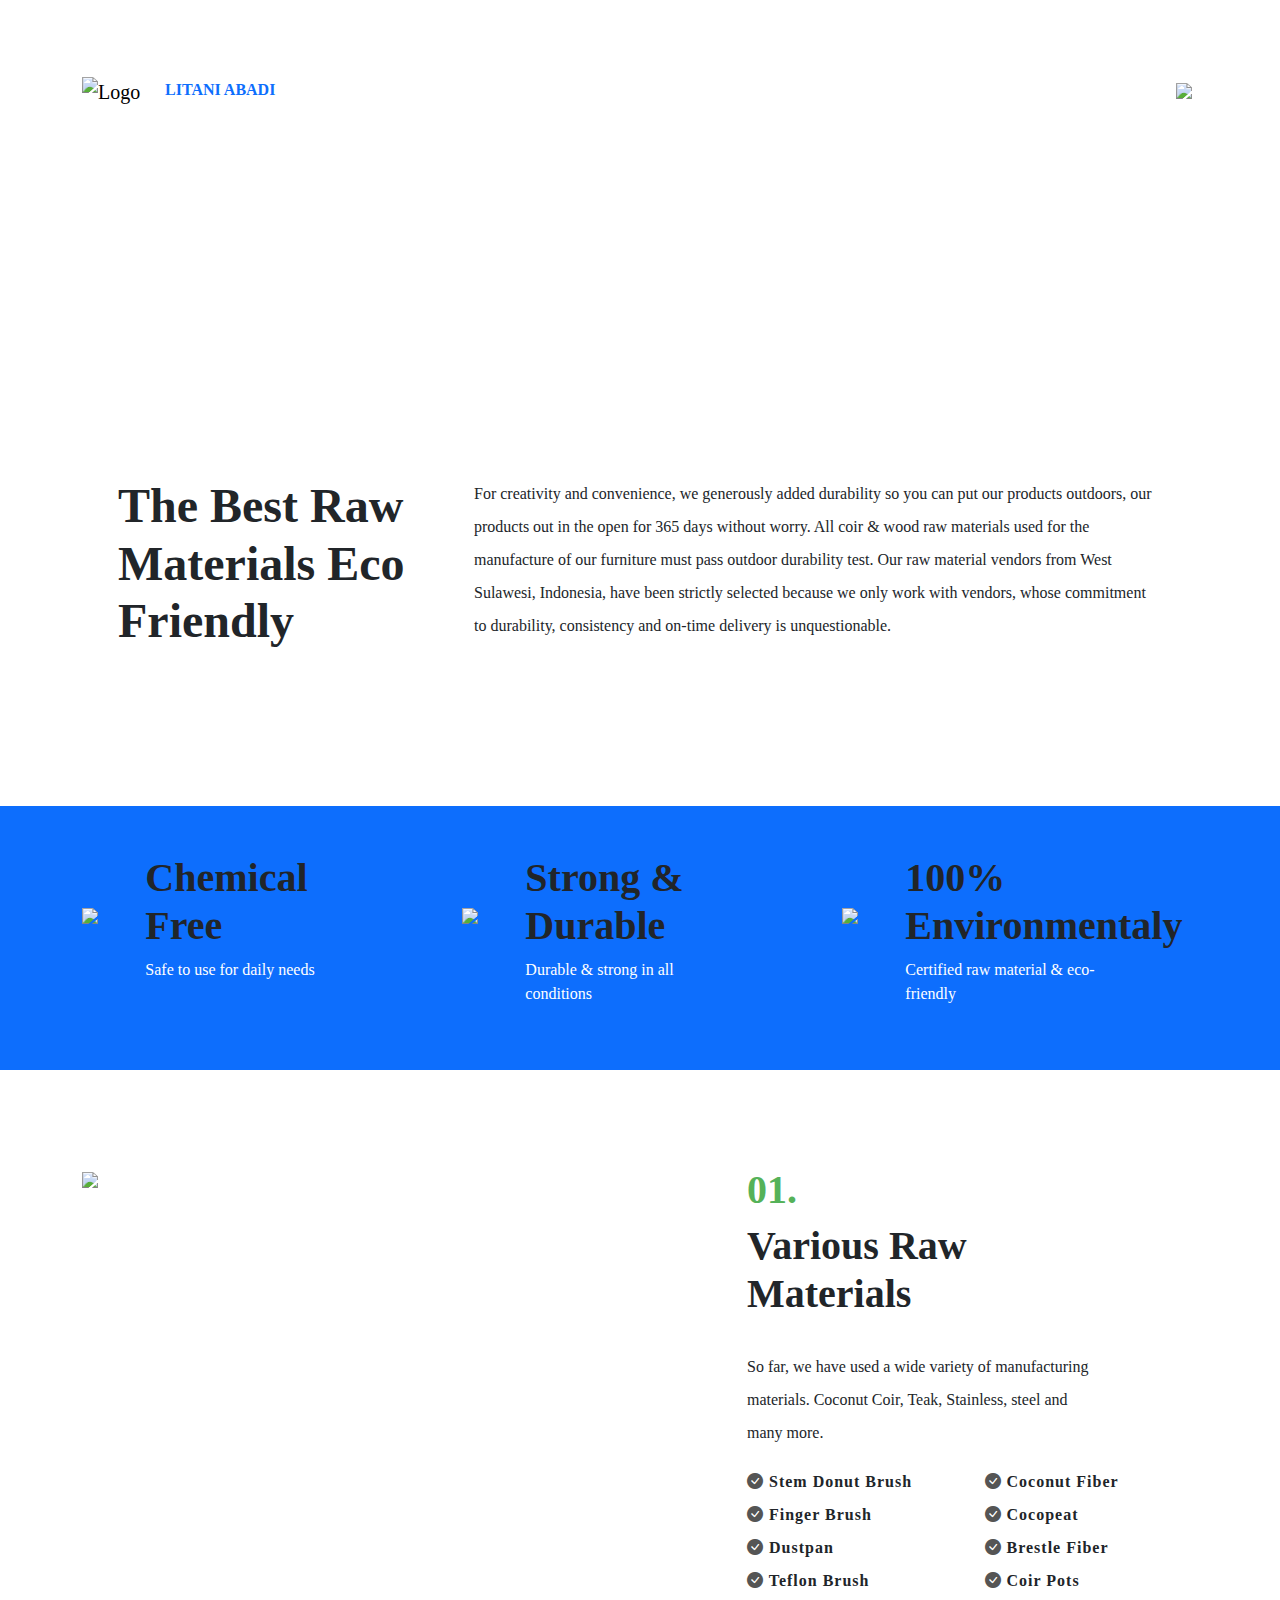
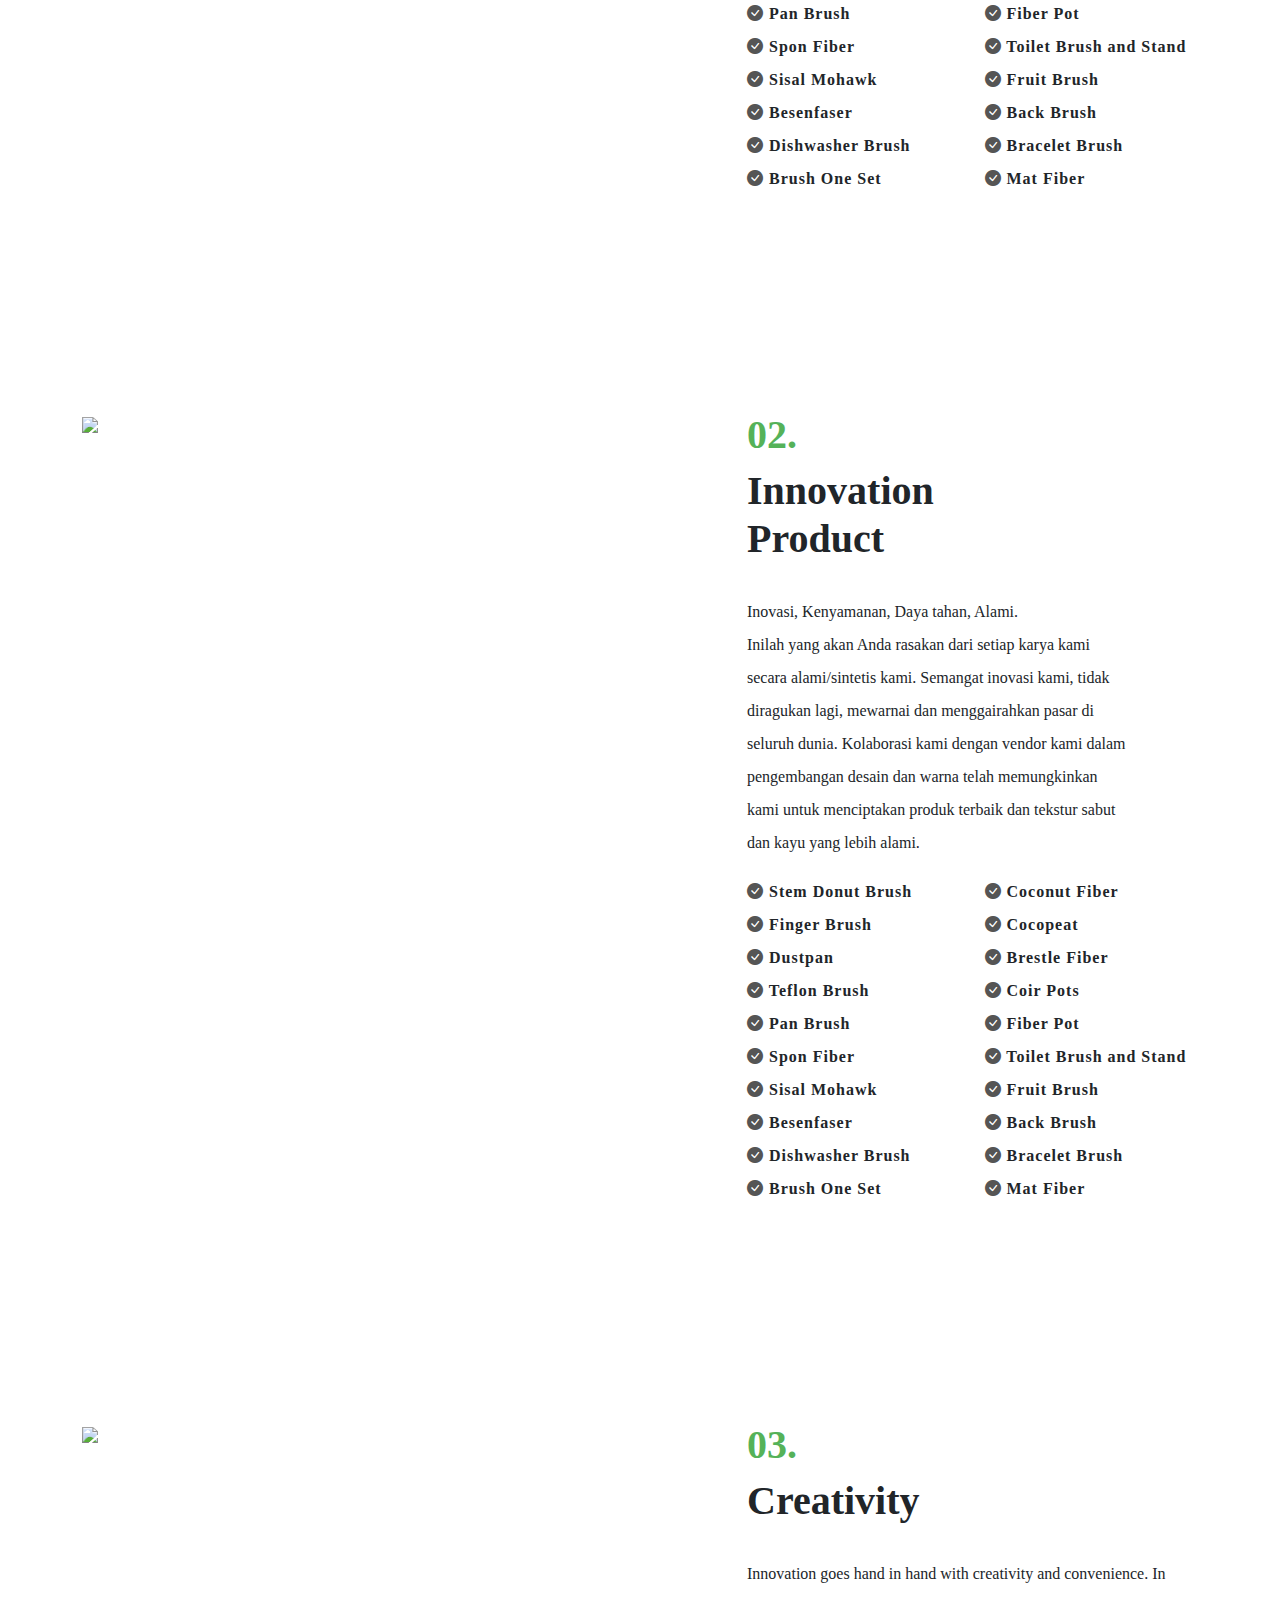
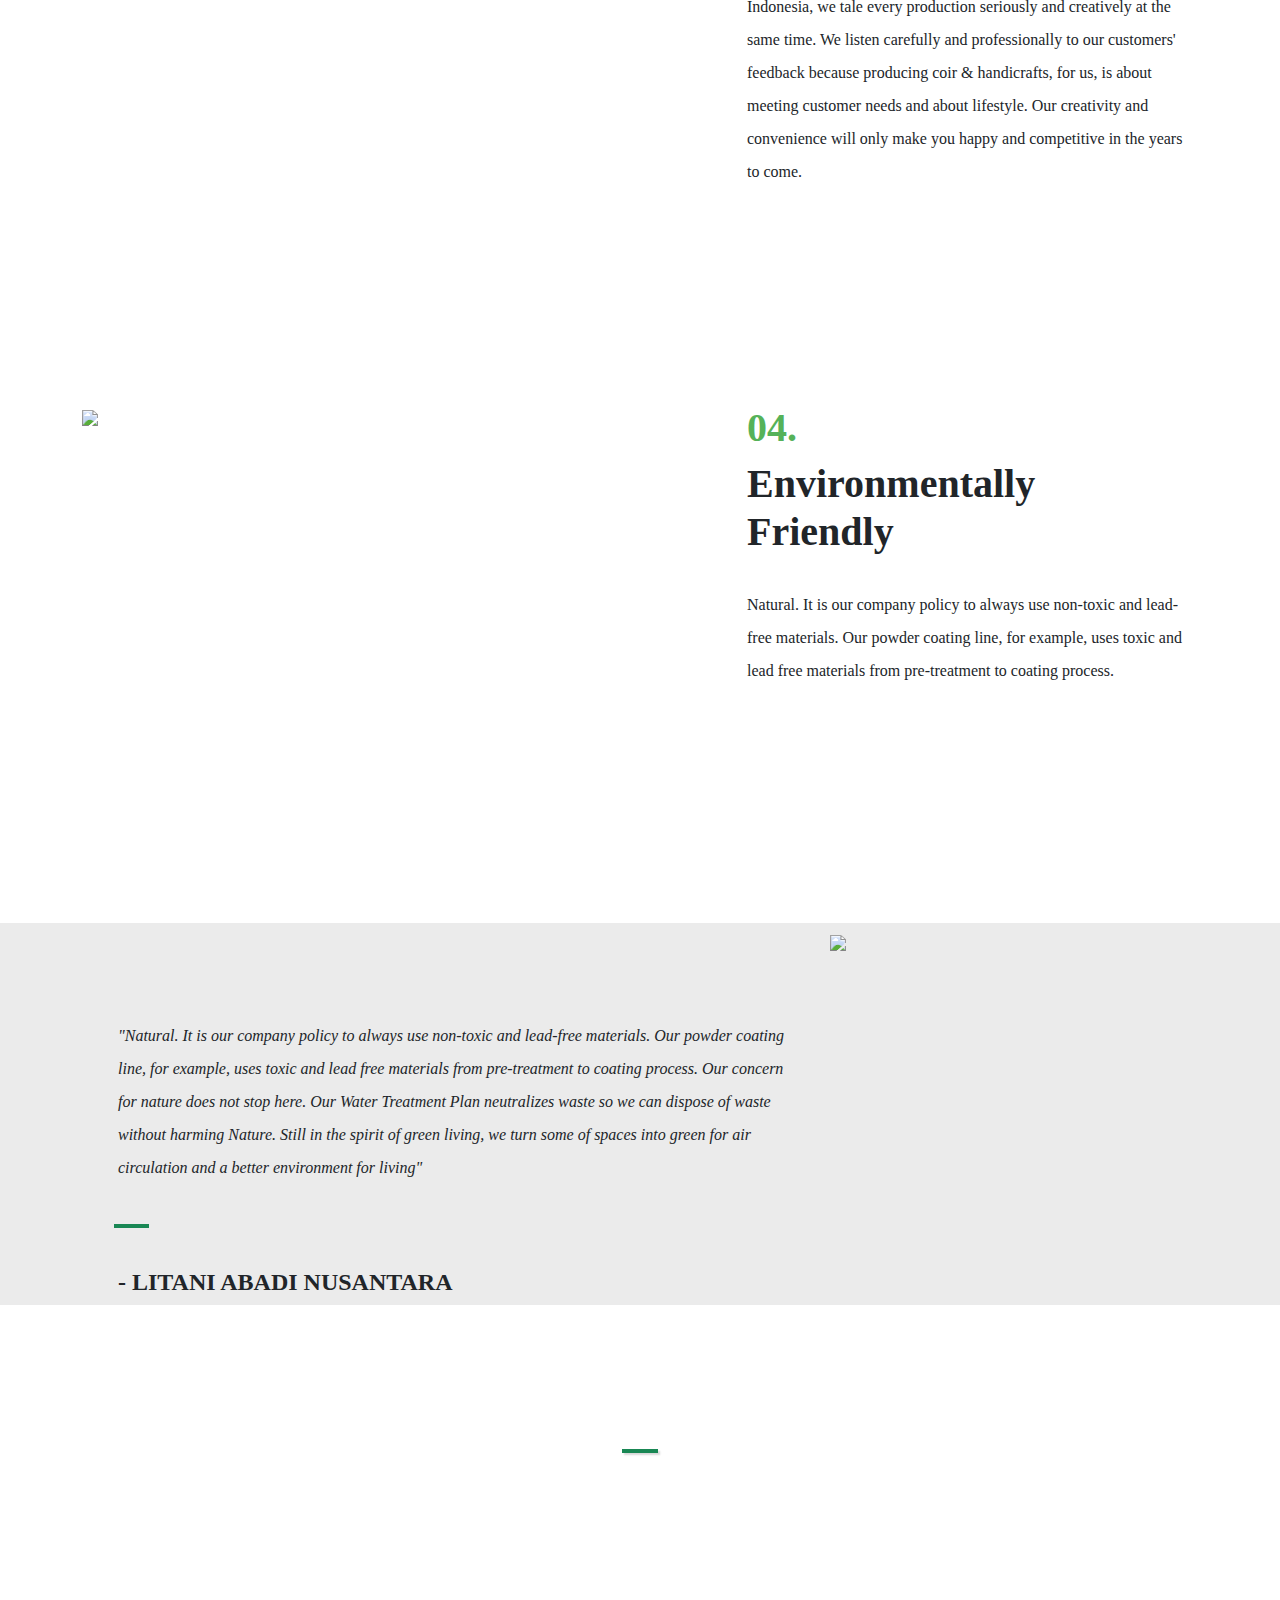
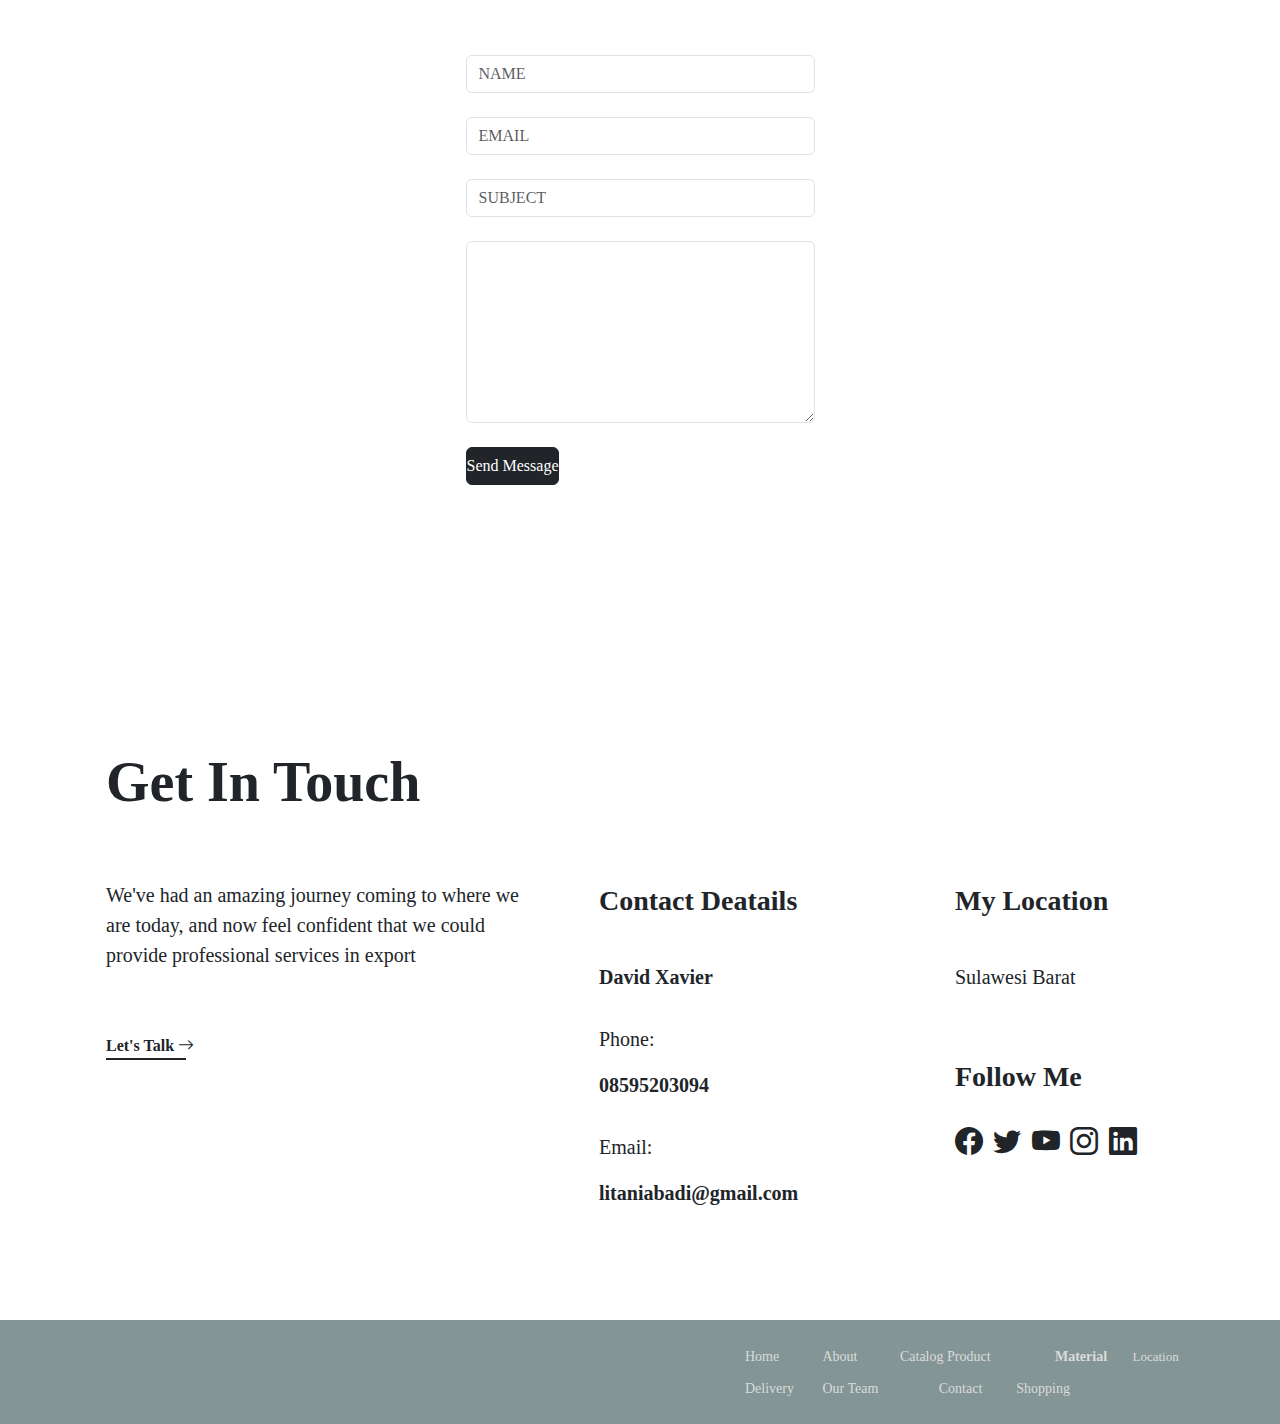
==== material.html @ 1992bb35 "ganti nama link" ====
<!doctype html>
<html lang="en">
  <head>
    <meta charset="utf-8">
    <meta name="viewport" content="width=device-width, initial-scale=1">
    <!-- Script Swiper -->
    <script src="swiperJS/package/js/swiper.min.js"></script>
    <!-- swipper css -->
    <link rel="stylesheet" href="swiperJS/package/css/swiper.min.css">

    <script src="js/jquery-3.4.1.min.js"></script>
    <link href="https://cdn.jsdelivr.net/npm/bootstrap@5.3.0-alpha1/dist/css/bootstrap.min.css" rel="stylesheet">
    <link href="https://getbootstrap.com/docs/5.3/assets/css/docs.css" rel="stylesheet">
    <link rel="stylesheet" href="https://cdn.jsdelivr.net/npm/bootstrap-icons@1.10.3/font/bootstrap-icons.css">

    

    <!-- My CSS -->
    <link rel="stylesheet" type="text/css" href="style.css">

    <title>Litani Abadi Nusantara | Material</title>
    <script src="https://cdn.jsdelivr.net/npm/bootstrap@5.3.0-alpha1/dist/js/bootstrap.bundle.min.js"></script>
  </head>
  <body class="overflow-x-hidden" style="position: relative; font-family: poppins;">

    <!-- Navbar -->
    
    <nav class="navbar" style="background-image: 0; background-color: 0;
        position: relative;
        z-index: 100; top: 60px;">
      <div class="container">
        <a class="navbar-brand" href="#">
          <img src="Home/LOGO.png" alt="Logo" width="70" class="d-inline-block align-text-top">
          <span class="fs-6 text-primary ms-2 "><b>LITANI ABADI <span class="text-white">NUSANTARA</span></b></span>
        </a>

        <button class="collapsed ms-auto" type="button" data-bs-toggle="collapse" data-bs-target="#navbarToggleExternalContent" aria-controls="navbarToggleExternalContent" aria-expanded="false" aria-label="Toggle navigation" style="background-color: rgba(0,0,0,0); border: 0;">
            <img src="menu3.png" style="width: 40px;">
        </button>
      </div>
    </nav>
    <div class="container" style="position: relative;">
        <div class="container collapse" id="navbarToggleExternalContent" style="margin-top: 60px; position: absolute; z-index: 99; top: 0; left: 0;">
          <div class="bg-light p-4">
            <ul class="navbar-nav justify-content-end flex-grow-1 pe-3">
              <li class="nav-item">
                <a class="nav-link" aria-current="page" href="index.html">Home</a>
              </li>
              <li class="nav-item">
                <a class="nav-link" aria-current="page" href="about.html">About</a>
              </li>
              <li class="nav-item">
                <a class="nav-link" aria-current="page" href="catalog.html">Catalog Product</a>
              </li>
              <li class="nav-item">
                <a class="nav-link active fw-semibold" aria-current="page" href="material.html">Material</a>
              </li>
              <li class="nav-item">
                <a class="nav-link" aria-current="page" href="#">Location</a>
              </li>
              <li class="nav-item">
                <a class="nav-link" aria-current="page" href="delivery.html">Delivery</a>
              </li>
              <li class="nav-item">
                <a class="nav-link" aria-current="page" href="team.html">Our Team</a>
              </li>
              <li class="nav-item">
                <a class="nav-link" aria-current="page" href="contact.html">Contact</a>
              </li>
              <li class="nav-item">
                <a class="nav-link" aria-current="page" href="#">Let's Talk</a>
              </li>
              <li class="nav-item">
                <a class="nav-link" aria-current="page" href="#">Shopping</a>
              </li>
            </ul>
            <div class="text-center mt-5">
                <div class="row">
                    <p>
                        <a href="#" class="card-link" style="color: black; text-decoration: none;">Login</a> Or
                        <a href="#" class="card-link" style="color: black; text-decoration: none;">Register</a>
                    </p>
                </div>
                <div class="row justify-content-center mt-2">
                    <div class="col-md-2">
                        <button type="button" class="btn btn-outline-secondary text-grey" style="border-radius: 20px; width: 60%;"><b>Langue</b></button>
                    </div>
                </div>
            </div>
          </div>
        </div>
    </div>
    <!-- Akhir Navbar -->


    <!-- section 1 -->
    <section class="container-fluid parallax-material" style="position: relative; margin-top: -100px; padding-top: 200px; padding-left: 0px;">
        <div class="container">
            <div class="row justify-content-start mt-5 text-white">
                <div class="col-md-6 ps-3">
                    <div class="row">
                        <h1 class="display-4 fw-semibold">Material</h1>
                    </div>
                </div>
                <div class="col-md-6">
                    <div class="row mt-3">
                        <p class="fs-6 fw-light">
                            The coir that we use has high-quality fiber and can be found in many of our places
                        </p>
                    </div>
                </div>
            </div>
        </div>
    </section>
    <!-- Akhir section 1 -->


    <!-- Section 2 The Best Raw Materials Eco Friendly -->
    <section class="container-fluid" style="padding-top: 50px; padding-bottom: 100px;">
        <div class="container mt-5 p-5">
            <div class="row mt-5">
                <div class="col-md-4">
                    <div class="row">
                        <h1 class="display-5 fw-semibold">
                            The Best Raw
                            Materials Eco
                            Friendly
                        </h1>
                    </div>
                </div>
                <div class="col-md-8">
                    <div class="row" style="line-height: 33px;">
                        <p class="fs-6">
                            For creativity and convenience, we generously added durability so you can put our products outdoors, our products out in the open for 365 days without worry. All coir & wood raw materials used for the manufacture of our furniture must pass outdoor durability test. Our raw material vendors from West Sulawesi, Indonesia, have been strictly selected because we only work with vendors, whose commitment to durability, consistency and on-time delivery is unquestionable.
                        </p>
                    </div>
                </div>
            </div>
        </div>
    </section>
    <!-- Akhir Section 2 -->


    <!-- Section 3 Kelebihan-->
    <section class="container-fluid p-5" style="background-color: #0d6efd">
        <div class="container">
            <div class="row">
                <div class="col-md-4">
                    <div class="row">
                        <div class="col-md-2 mt-5">
                            <img src="material/1.png">
                        </div>
                        <div class="col-md-7">
                            <div class="row">
                                <h3 class="display-6 fw-semibold">Chemical Free</h3>
                            </div>
                            <div class="row text-white">
                                <p class="fs-6">Safe to use for daily needs</p>
                            </div>
                        </div>
                    </div>
                </div>
                <div class="col-md-4">
                    <div class="row">
                        <div class="col-md-2 mt-5">
                            <img src="material/2.png">
                        </div>
                        <div class="col-md-7">
                            <div class="row">
                                <h3 class="display-6 fw-semibold">Strong & Durable</h3>
                            </div>
                            <div class="row text-white">
                                <p class="fs-6">Durable & strong in all conditions</p>
                            </div>
                        </div>
                    </div>
                </div>
                <div class="col-md-4">
                    <div class="row">
                        <div class="col-md-2 mt-5">
                            <img src="material/2.png">
                        </div>
                        <div class="col-md-7">
                            <div class="row">
                                <h3 class="display-6 fw-semibold">100% Environmentaly</h3>
                            </div>
                            <div class="row text-white">
                                <p class="fs-6">Certified raw material & eco-friendly</p>
                            </div>
                        </div>
                    </div>
                </div>
            </div>
        </div>
    </section>
    <!-- Akhir Section 3 -->


    <!-- Section 4 detail -->
    <section class="container-fluid pt-5 ps-5 pe-5 mt-5 mb-5" style="padding-bottom: 20px;">
        <div class="container">
            <div class="row justify-content-between">
                <div class="col-md-7">
                    <img src="material/4.png" style="width: 100%;">
                </div>
                <div class="col-md-5">
                    <div class="row">
                        <h1 class="display-6 fw-semibold" style="color: #55b259;">01.</h1>
                    </div>
                    <div class="row">
                        <h1 class="display-6 fw-semibold" style="width: 60%;">Various Raw Materials</h1>
                    </div>
                    <div class="row mt-4">
                        <p style="width: 80%; line-height: 33px;">
                            So far, we have used a wide variety of manufacturing materials. Coconut Coir, Teak, Stainless, steel and many more.
                        </p>
                    </div>
                    <div class="row">
                        <div class="col-md-6">
                            <div class="row">
                                <ul class="list-unstyled" style="letter-spacing: 1px; line-height: 33px;">
                                    <li>
                                        <span class="fs-6 fw-semibold">
                                            <i class="bi bi-check-circle-fill" style="color: #555555;"></i> Stem Donut Brush
                                        </span>
                                    </li>
                                    <li>
                                        <span class="fs-6 fw-semibold">
                                            <i class="bi bi-check-circle-fill" style="color: #555555;"></i> Finger Brush
                                        </span>
                                    </li>
                                    <li>
                                        <span class="fs-6 fw-semibold">
                                            <i class="bi bi-check-circle-fill" style="color: #555555;"></i> Dustpan
                                        </span>
                                    </li>
                                    <li>
                                        <span class="fs-6 fw-semibold">
                                            <i class="bi bi-check-circle-fill" style="color: #555555;"></i> Teflon Brush
                                        </span>
                                    </li>
                                    <li>
                                        <span class="fs-6 fw-semibold">
                                            <i class="bi bi-check-circle-fill" style="color: #555555;"></i> Pan Brush
                                        </span>
                                    </li>
                                    <li>
                                        <span class="fs-6 fw-semibold">
                                            <i class="bi bi-check-circle-fill" style="color: #555555;"></i> Spon Fiber
                                        </span>
                                    </li>
                                    <li>
                                        <span class="fs-6 fw-semibold">
                                            <i class="bi bi-check-circle-fill" style="color: #555555;"></i> Sisal Mohawk
                                        </span>
                                    </li>
                                    <li>
                                        <span class="fs-6 fw-semibold">
                                            <i class="bi bi-check-circle-fill" style="color: #555555;"></i> Besenfaser
                                        </span>
                                    </li>
                                    <li>
                                        <span class="fs-6 fw-semibold">
                                            <i class="bi bi-check-circle-fill" style="color: #555555;"></i> Dishwasher Brush
                                        </span>
                                    </li>
                                    <li>
                                        <span class="fs-6 fw-semibold">
                                            <i class="bi bi-check-circle-fill" style="color: #555555;"></i> Brush One Set
                                        </span>
                                    </li>                                
                                </ul>
                            </div>
                        </div>
                        <div class="col-md-6">
                            <div class="row">
                                <ul class="list-unstyled" style="letter-spacing: 1px; line-height: 33px;">
                                    <li>
                                        <span class="fs-6 fw-semibold">
                                            <i class="bi bi-check-circle-fill" style="color: #555555;"></i> Coconut Fiber
                                        </span>
                                    </li>
                                    <li>
                                        <span class="fs-6 fw-semibold">
                                            <i class="bi bi-check-circle-fill" style="color: #555555;"></i> Cocopeat
                                        </span>
                                    </li>
                                    <li>
                                        <span class="fs-6 fw-semibold">
                                            <i class="bi bi-check-circle-fill" style="color: #555555;"></i> Brestle Fiber
                                        </span>
                                    </li>
                                    <li>
                                        <span class="fs-6 fw-semibold">
                                            <i class="bi bi-check-circle-fill" style="color: #555555;"></i> Coir Pots
                                        </span>
                                    </li>
                                    <li>
                                        <span class="fs-6 fw-semibold">
                                            <i class="bi bi-check-circle-fill" style="color: #555555;"></i> Fiber Pot
                                        </span>
                                    </li>
                                    <li>
                                        <span class="fs-6 fw-semibold">
                                            <i class="bi bi-check-circle-fill" style="color: #555555;"></i> Toilet Brush and Stand
                                        </span>
                                    </li>
                                    <li>
                                        <span class="fs-6 fw-semibold">
                                            <i class="bi bi-check-circle-fill" style="color: #555555;"></i> Fruit Brush
                                        </span>
                                    </li>
                                    <li>
                                        <span class="fs-6 fw-semibold">
                                            <i class="bi bi-check-circle-fill" style="color: #555555;"></i> Back Brush
                                        </span>
                                    </li>
                                    <li>
                                        <span class="fs-6 fw-semibold">
                                            <i class="bi bi-check-circle-fill" style="color: #555555;"></i> Bracelet Brush
                                        </span>
                                    </li>
                                    <li>
                                        <span class="fs-6 fw-semibold">
                                            <i class="bi bi-check-circle-fill" style="color: #555555;"></i> Mat Fiber
                                        </span>
                                    </li>                                
                                </ul>
                            </div>
                        </div>
                    </div>
                </div>
            </div>
            <div class="row justify-content-between" style="margin-top: 200px;">
                <div class="col-md-7 pe-5">
                    <img src="material/5.png" style="width: 100%;">
                </div>
                <div class="col-md-5 ">
                    <div class="row">
                        <h1 class="display-6 fw-semibold" style="color: #55b259;">02.</h1>
                    </div>
                    <div class="row">
                        <h1 class="display-6 fw-semibold" style="width: 60%;">Innovation Product</h1>
                    </div>
                    <div class="row mt-4">
                        <p style="width: 85%; line-height: 33px;">
                            Inovasi, Kenyamanan, Daya tahan, Alami.<br>
                            Inilah yang akan Anda rasakan dari setiap karya kami secara alami/sintetis kami. Semangat inovasi kami, tidak diragukan lagi, mewarnai dan menggairahkan pasar di seluruh dunia. Kolaborasi kami dengan vendor kami dalam pengembangan desain dan warna telah memungkinkan kami untuk menciptakan produk terbaik dan tekstur sabut dan kayu yang lebih alami.
                        </p>
                    </div>
                    <div class="row">
                        <div class="col-md-6">
                            <div class="row">
                                <ul class="list-unstyled" style="letter-spacing: 1px; line-height: 33px;">
                                    <li>
                                        <span class="fs-6 fw-semibold">
                                            <i class="bi bi-check-circle-fill" style="color: #555555;"></i> Stem Donut Brush
                                        </span>
                                    </li>
                                    <li>
                                        <span class="fs-6 fw-semibold">
                                            <i class="bi bi-check-circle-fill" style="color: #555555;"></i> Finger Brush
                                        </span>
                                    </li>
                                    <li>
                                        <span class="fs-6 fw-semibold">
                                            <i class="bi bi-check-circle-fill" style="color: #555555;"></i> Dustpan
                                        </span>
                                    </li>
                                    <li>
                                        <span class="fs-6 fw-semibold">
                                            <i class="bi bi-check-circle-fill" style="color: #555555;"></i> Teflon Brush
                                        </span>
                                    </li>
                                    <li>
                                        <span class="fs-6 fw-semibold">
                                            <i class="bi bi-check-circle-fill" style="color: #555555;"></i> Pan Brush
                                        </span>
                                    </li>
                                    <li>
                                        <span class="fs-6 fw-semibold">
                                            <i class="bi bi-check-circle-fill" style="color: #555555;"></i> Spon Fiber
                                        </span>
                                    </li>
                                    <li>
                                        <span class="fs-6 fw-semibold">
                                            <i class="bi bi-check-circle-fill" style="color: #555555;"></i> Sisal Mohawk
                                        </span>
                                    </li>
                                    <li>
                                        <span class="fs-6 fw-semibold">
                                            <i class="bi bi-check-circle-fill" style="color: #555555;"></i> Besenfaser
                                        </span>
                                    </li>
                                    <li>
                                        <span class="fs-6 fw-semibold">
                                            <i class="bi bi-check-circle-fill" style="color: #555555;"></i> Dishwasher Brush
                                        </span>
                                    </li>
                                    <li>
                                        <span class="fs-6 fw-semibold">
                                            <i class="bi bi-check-circle-fill" style="color: #555555;"></i> Brush One Set
                                        </span>
                                    </li>                                
                                </ul>
                            </div>
                        </div>
                        <div class="col-md-6">
                            <div class="row">
                                <ul class="list-unstyled" style="letter-spacing: 1px; line-height: 33px;">
                                    <li>
                                        <span class="fs-6 fw-semibold">
                                            <i class="bi bi-check-circle-fill" style="color: #555555;"></i> Coconut Fiber
                                        </span>
                                    </li>
                                    <li>
                                        <span class="fs-6 fw-semibold">
                                            <i class="bi bi-check-circle-fill" style="color: #555555;"></i> Cocopeat
                                        </span>
                                    </li>
                                    <li>
                                        <span class="fs-6 fw-semibold">
                                            <i class="bi bi-check-circle-fill" style="color: #555555;"></i> Brestle Fiber
                                        </span>
                                    </li>
                                    <li>
                                        <span class="fs-6 fw-semibold">
                                            <i class="bi bi-check-circle-fill" style="color: #555555;"></i> Coir Pots
                                        </span>
                                    </li>
                                    <li>
                                        <span class="fs-6 fw-semibold">
                                            <i class="bi bi-check-circle-fill" style="color: #555555;"></i> Fiber Pot
                                        </span>
                                    </li>
                                    <li>
                                        <span class="fs-6 fw-semibold">
                                            <i class="bi bi-check-circle-fill" style="color: #555555;"></i> Toilet Brush and Stand
                                        </span>
                                    </li>
                                    <li>
                                        <span class="fs-6 fw-semibold">
                                            <i class="bi bi-check-circle-fill" style="color: #555555;"></i> Fruit Brush
                                        </span>
                                    </li>
                                    <li>
                                        <span class="fs-6 fw-semibold">
                                            <i class="bi bi-check-circle-fill" style="color: #555555;"></i> Back Brush
                                        </span>
                                    </li>
                                    <li>
                                        <span class="fs-6 fw-semibold">
                                            <i class="bi bi-check-circle-fill" style="color: #555555;"></i> Bracelet Brush
                                        </span>
                                    </li>
                                    <li>
                                        <span class="fs-6 fw-semibold">
                                            <i class="bi bi-check-circle-fill" style="color: #555555;"></i> Mat Fiber
                                        </span>
                                    </li>                                
                                </ul>
                            </div>
                        </div>
                    </div>
                </div>
            </div>
            <div class="row justify-content-between" style="margin-top: 200px;">
                <div class="col-md-7 pe-5">
                    <img src="material/6.png" style="width: 100%;">
                </div>
                <div class="col-md-5 ">
                    <div class="row">
                        <h1 class="display-6 fw-semibold" style="color: #55b259;">03.</h1>
                    </div>
                    <div class="row">
                        <h1 class="display-6 fw-semibold" style="width: 60%;">Creativity</h1>
                    </div>
                    <div class="row mt-4">
                        <p style="width: 98%; line-height: 33px;">
                            Innovation goes hand in hand with creativity and convenience. In Indonesia, we tale every production seriously and creatively at the same time. We listen carefully and professionally to our customers' feedback because producing coir & handicrafts, for us, is about meeting customer needs and about lifestyle. Our creativity and convenience will only make you happy and competitive in the years to come.
                        </p>
                    </div>
                </div>
            </div>
            <div class="row justify-content-between" style="margin-top: 200px;">
                <div class="col-md-7 pe-5">
                    <img src="material/7.png" style="width: 100%;">
                </div>
                <div class="col-md-5 ">
                    <div class="row">
                        <h1 class="display-6 fw-semibold" style="color: #55b259;">04.</h1>
                    </div>
                    <div class="row">
                        <h1 class="display-6 fw-semibold" style="width: 60%;">Environmentally Friendly</h1>
                    </div>
                    <div class="row mt-4">
                        <p style="width: 98%; line-height: 33px;">
                            Natural. It is our company policy to always use non-toxic and lead-free materials. Our powder coating line, for example, uses toxic and lead free materials from pre-treatment to coating process.
                        </p>
                    </div>
                </div>
            </div>
        </div>
    </section>
    <!-- Akhir Section 4 -->


    <!-- Section 5 litani abadi nusantara -->
    <section class="container-fluid" style="background-color: #ebebeb; padding-bottom: 0px; margin-top: 200px;">
        <div class="container mt-5 ps-5 pt-5 pe-5 pb-0">
            <div class="row mt-5">
                <div class="col-md-8">
                    <div class="row">
                        <p class="fs-6 fw-light" style="line-height: 33px; width: 100%;">
                            <em>"Natural. It is our company policy to always use non-toxic and lead-free materials. Our powder coating line, for example, uses toxic and lead free materials from pre-treatment to coating process. Our concern for nature does not stop here. Our Water Treatment Plan neutralizes waste so we can dispose of waste without harming Nature. Still in the spirit of green living, we turn some of spaces into green for air circulation and a better environment for living"</em>
                        </p>
                    </div>
                    <div class="row mt-4 ps-2">
                        <hr class="border border-success border-2 opacity-100" style="width: 5%;">
                    </div>
                    <div class="row mt-4">
                        <h1 class="fs-4 fw-semibold">- LITANI ABADI NUSANTARA</h1>
                    </div>
                </div>
                <div class="col-md-4">
                    <img src="Material/8.png" style="width: 120%; margin-top: -180px; margin-bottom: 0px;">
                </div>
            </div>
        </div>
    </section>
    <!-- Akhir Section 5 -->


    <!-- Section 6 Subscribe -->
    <section class="container-fluid subscribe">
        <div class="container p-5 text-white">
            <div class="row mt-5 justify-content-center">
                <div class="col-md-2">
                    <div class="row justify-content-center mt-5">
                        <hr class="border border-success border-2 opacity-100" style="width: 20%; box-shadow: 2px 2px 2px rgba(0,0,0,.16);">
                    </div>
                </div>
            </div>
            <div class="row justify-content-center">
                <div class="col-md-9">
                    <div class="row mt-4">
                        <h1 class="display-5 fw-semibold text-center">Subscribe To Get Special Offer</h1>
                    </div>
                    <div class="row mt-3">
                        <p class="fs-6 fw-light text-center">
                            We are driven by our passion for the development and production of quality products. This is the absolute core of our business coconut coir processing and handicrafts.
                        </p>
                    </div>
                </div>
            </div>
            <div class="row justify-content-center">
                <div class="col-md-5">
                    <div class="row">
                        <div class="card ps-5 pt-3 pe-5 pb-5 border-0 text-dark" style="background-color: rgba(0,0,0,0);">
                            <form id="contact-form" class="contact_pesan" action="https://formspree.io/f/xqkoqeyb" method="POST">
                                <div class="row">
                                    <div class="mb-4">
                                        <input type="text" class="form-control" name="name" id="name" placeholder="NAME">
                                    </div>
                                    <div class="mb-4">
                                        <input type="email" class="form-control" name="email" id="email" placeholder="EMAIL">
                                    </div>
                                    <div class="mb-4">
                                        <input type="subject" class="form-control" name="subject" id="subject" placeholder="SUBJECT">
                                    </div>
                                    <div class="mb-4">
                                        <textarea class="form-control" name="pesan" id="pesan" rows="7"></textarea>
                                    </div>
                                    <div class="mb-4">
                                        <button type="submit" class="btn btn-dark subscribe ps-0 pe-0">Send Message</button>
                                    </div>
                                </div>
                            </form>
                        </div>
                    </div>
                </div>
            </div>
        </div>
    </section>
    <!-- Akhir Section 6 -->


    <!-- Section 17 Get In Touch -->
    <section class="container-fluid">
        <div class="container mt-5 p-5">
            <div class="row justify-content-between mt-5">
                <div class="col-md-7">
                    <div class="row">
                        <p class="display-4 fw-semibold ps-0" style="font-family: poppins;">Get In Touch</p>
                    </div>
                </div>
            </div>
            <div class="row justify-content-between mt-5">
                <div class="col-md-5">
                    <div class="row mt-">
                        <p class="fs-5 ps-0">
                            We've had an amazing journey coming to where we are today, and now feel confident that we could provide professional services in export
                        </p>
                    </div>
                    <div class="row mt-5">
                        <span class="fw-semibold ps-0">Let's Talk <i class="bi bi-arrow-right"></i></span>
                        <hr class="border border-dark border-1 opacity-100" style="width: 18%;">
                    </div>
                </div>
                <div class="col-md-4 ps-5">
                    <div class="row">
                        <p class="fs-3 fw-semibold" style="font-family: poppins;">Contact Deatails</p>
                    </div>
                    <div class="row mt-4">
                        <p class="fs-5 fw-semibold">
                            David Xavier
                        </p>
                    </div>
                    <div class="row mt-3">
                        <p class="fs-5 fw-light">
                            Phone:
                        </p>
                    </div>
                    <div class="row mt-0">
                        <p class="fs-5 fw-semibold">
                            08595203094
                        </p>
                    </div>
                    <div class="row mt-3">
                        <p class="fs-5 fw-light">
                            Email:
                        </p>
                    </div>
                    <div class="row mt-0">
                        <p class="fs-5 fw-semibold">
                            litaniabadi@gmail.com
                        </p>
                    </div>
                </div>
                <div class="col-md-3 ps-5">
                    <div class="row">
                        <p class="fs-3 fw-semibold" style="font-family: poppins;">My Location</p>
                    </div>
                    <div class="row mt-4">
                        <p class="fs-5 fw-light">
                            Sulawesi Barat
                        </p>
                    </div>
                    <div class="row mt-5">
                        <p class="fs-3 fw-semibold" style="font-family: poppins;">Follow Me</p>
                    </div>
                    <div class="row mt-2">
                        <div class="col-2">
                            <a class="social-media" style="color: #212529;" href="#">
                                <i class="fs-3 bi bi-facebook"></i>
                            </a>
                        </div>
                        <div class="col-2">
                            <a class="social-media" style="color: #212529;" href="#">
                                <i class="fs-3 bi bi-twitter"></i>
                            </a>
                        </div>
                        <div class="col-2">
                            <a class="social-media" style="color: #212529;" href="#">
                                <i class="fs-3 bi bi-youtube"></i>
                            </a>
                        </div>
                        <div class="col-2">
                            <a class="social-media" style="color: #212529;" href="#">
                                <i class="fs-3 bi bi-instagram"></i>
                            </a>
                        </div>
                        <div class="col-2">
                            <a class="social-media" style="color: #212529;" href="#">
                                <i class="fs-3 bi bi-linkedin"></i>
                            </a>
                        </div>
                    </div>
                </div>
            </div>
        </div>
    </section>
    <!-- Akhir Section 17 -->


    <!-- Section 18 Footer -->
    <section class="container-fluid" style="background-color: #839595; color: #DBDBDB;">
        <div class="container mt-5 p-4">
            <div class="row justify-content-end">
                <div class="col-md-5">
                    <div class="row justify-content-start">
                        <div class="col-2">
                            <a href="index.html" style="font-size: 14px; color: #DBDBDB; text-decoration: none;">Home</a>
                        </div>
                        <div class="col-2">
                            <a href="about.html" style="font-size: 14px; color: #DBDBDB; text-decoration: none;">About</a>
                        </div>
                        <div class="col-4">
                            <a href="catalog.html" style="font-size: 14px; color: #DBDBDB; text-decoration: none;">Catalog Product</a>
                        </div>
                        <div class="col-2">
                            <a class="fw-semibold" href="material.html" style="font-size: 14px; color: #DBDBDB; text-decoration: none;">Material</a>
                        </div>
                        <div class="col-2">
                            <a href="#" style="font-size: 13px; color: #DBDBDB; text-decoration: none;">Location</a>
                        </div>
                    </div>
                    <div class="row justify-content-start mt-2">
                        <div class="col-2">
                            <a href="delivery.html" style="font-size: 14px; color: #DBDBDB; text-decoration: none;">Delivery</a>
                        </div>
                        <div class="col-3">
                            <a href="team.html" style="font-size: 14px; color: #DBDBDB; text-decoration: none;">Our Team</a>
                        </div>
                        <div class="col-2">
                            <a href="contact.html" style="font-size: 14px; color: #DBDBDB; text-decoration: none;">Contact</a>
                        </div>
                        <div class="col-2">
                            <a href="#" style="font-size: 14px; color: #DBDBDB; text-decoration: none;">Shopping</a>
                        </div>
                    </div>
                </div>
            </div>
        </div>
    </section>
    <!-- Akhir Section 18 -->

    <!-- My Script -->
    <script src="js/validasi_pesan.js"></script>

  </body>
</html>
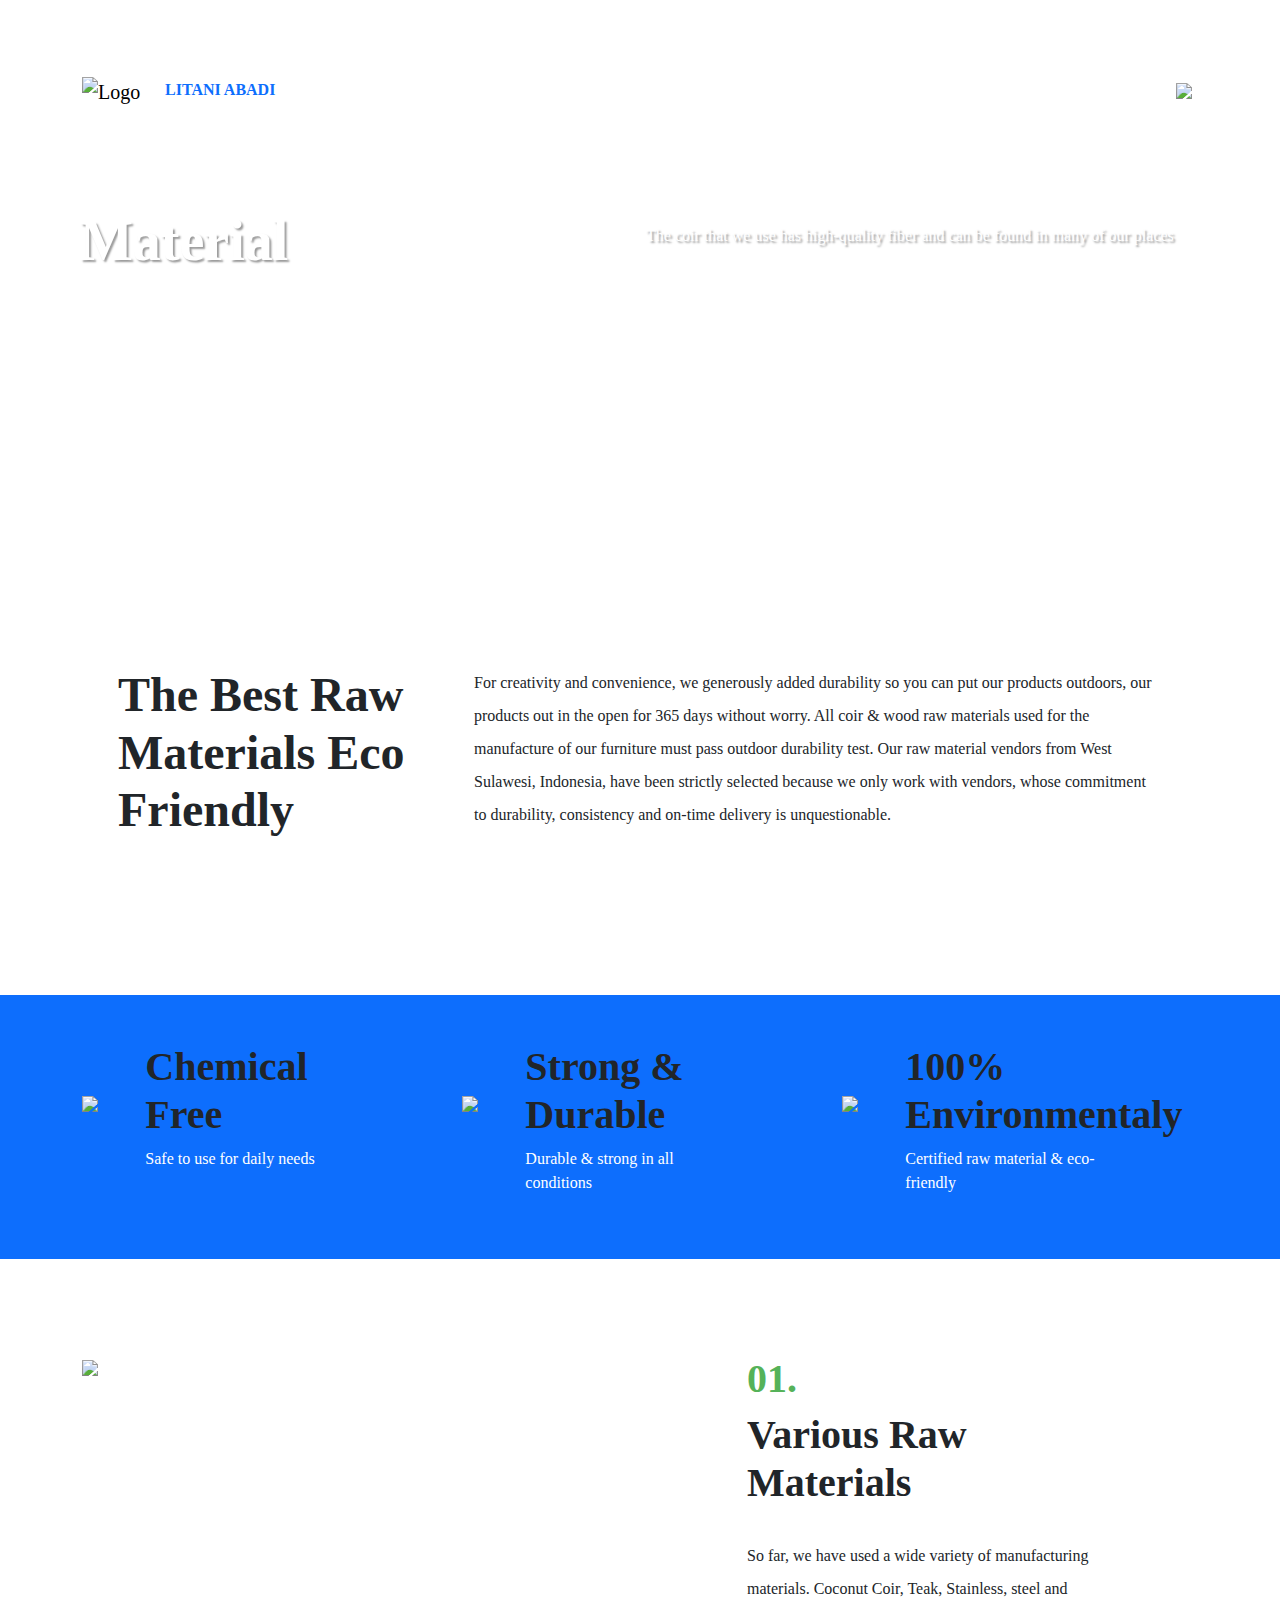
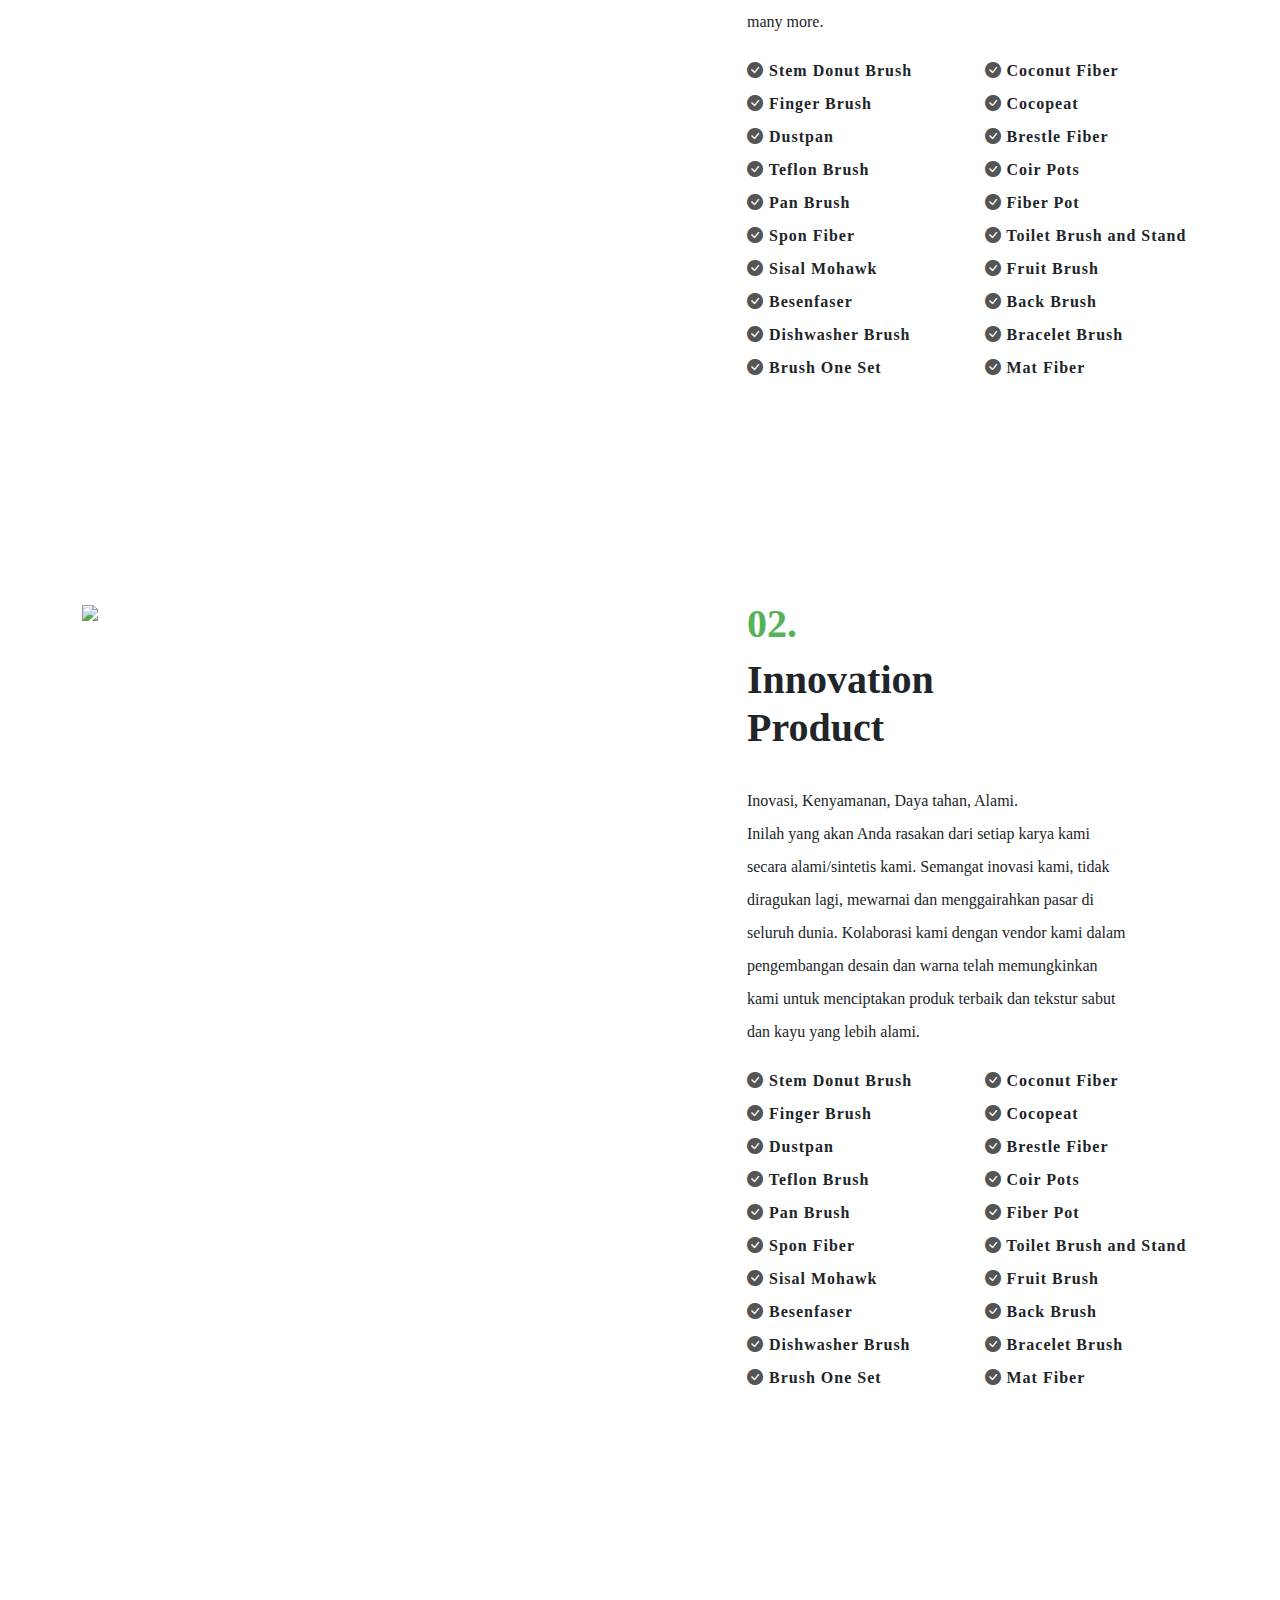
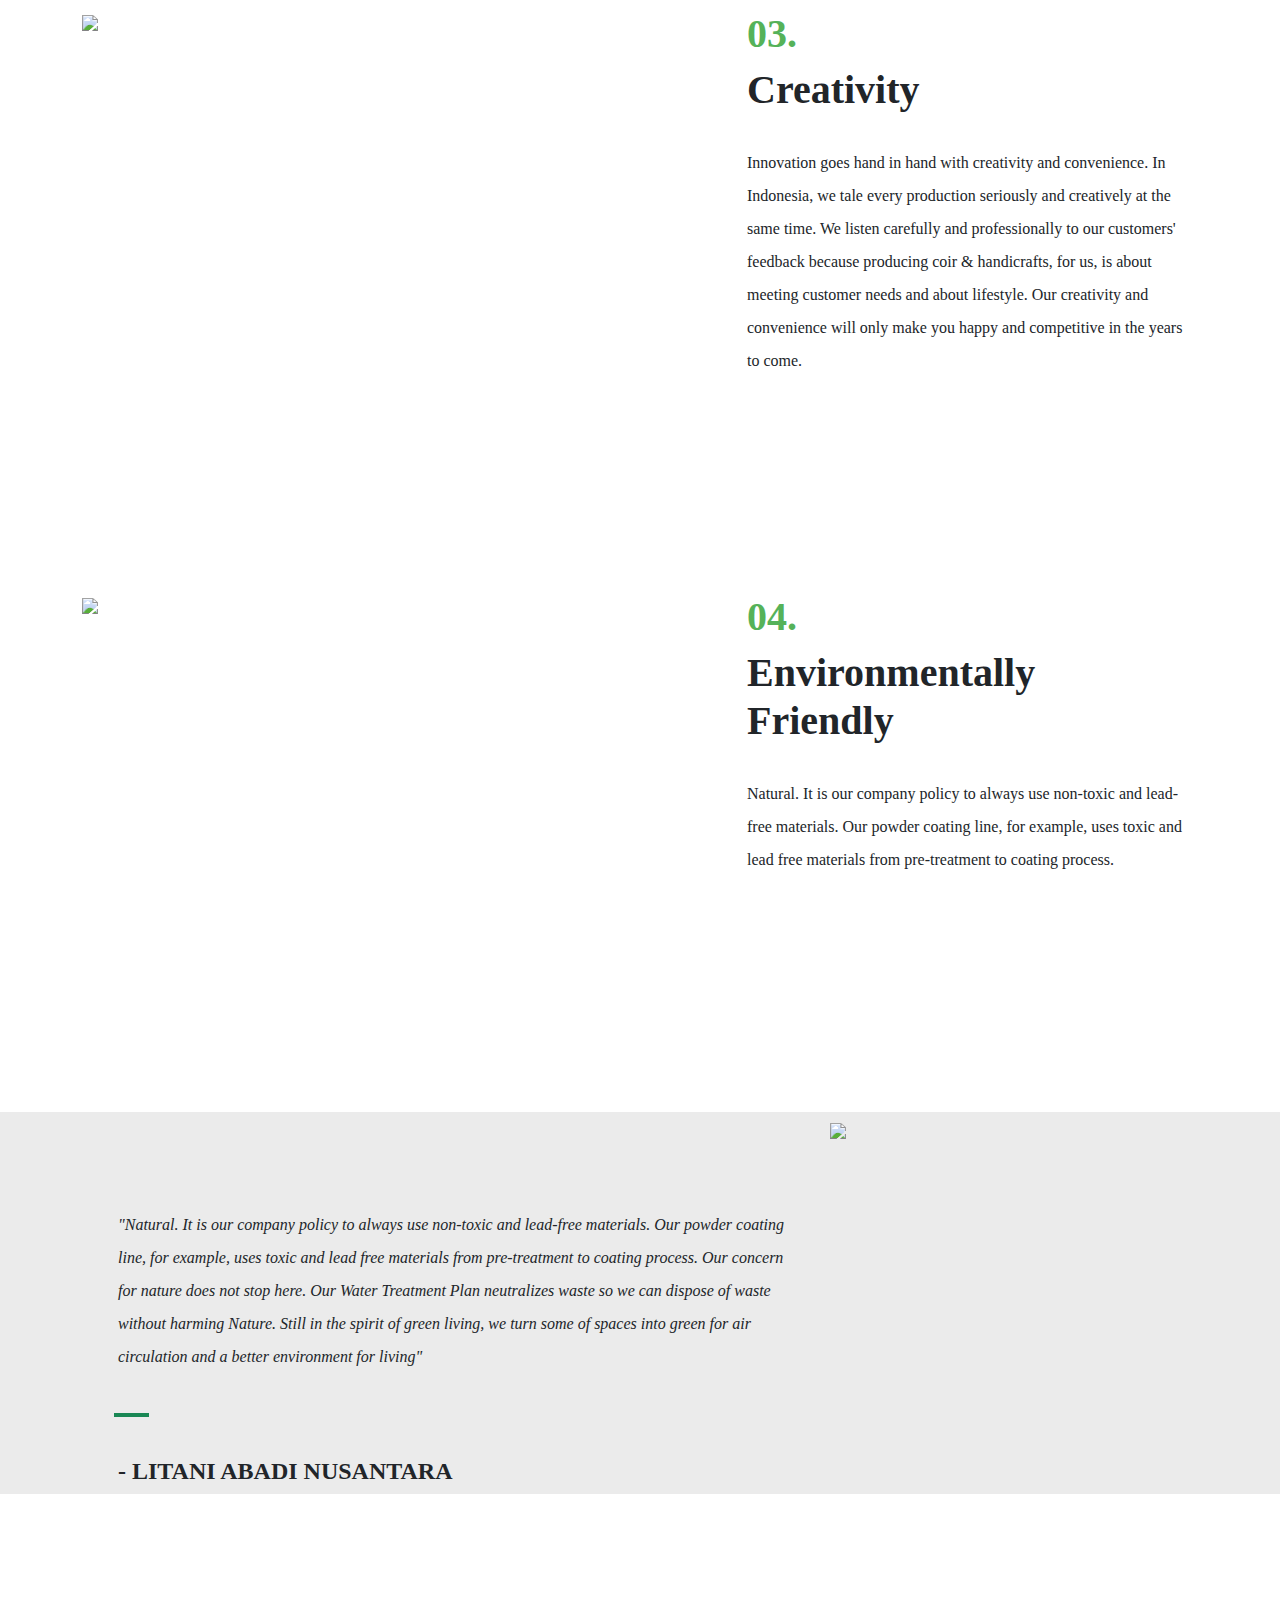
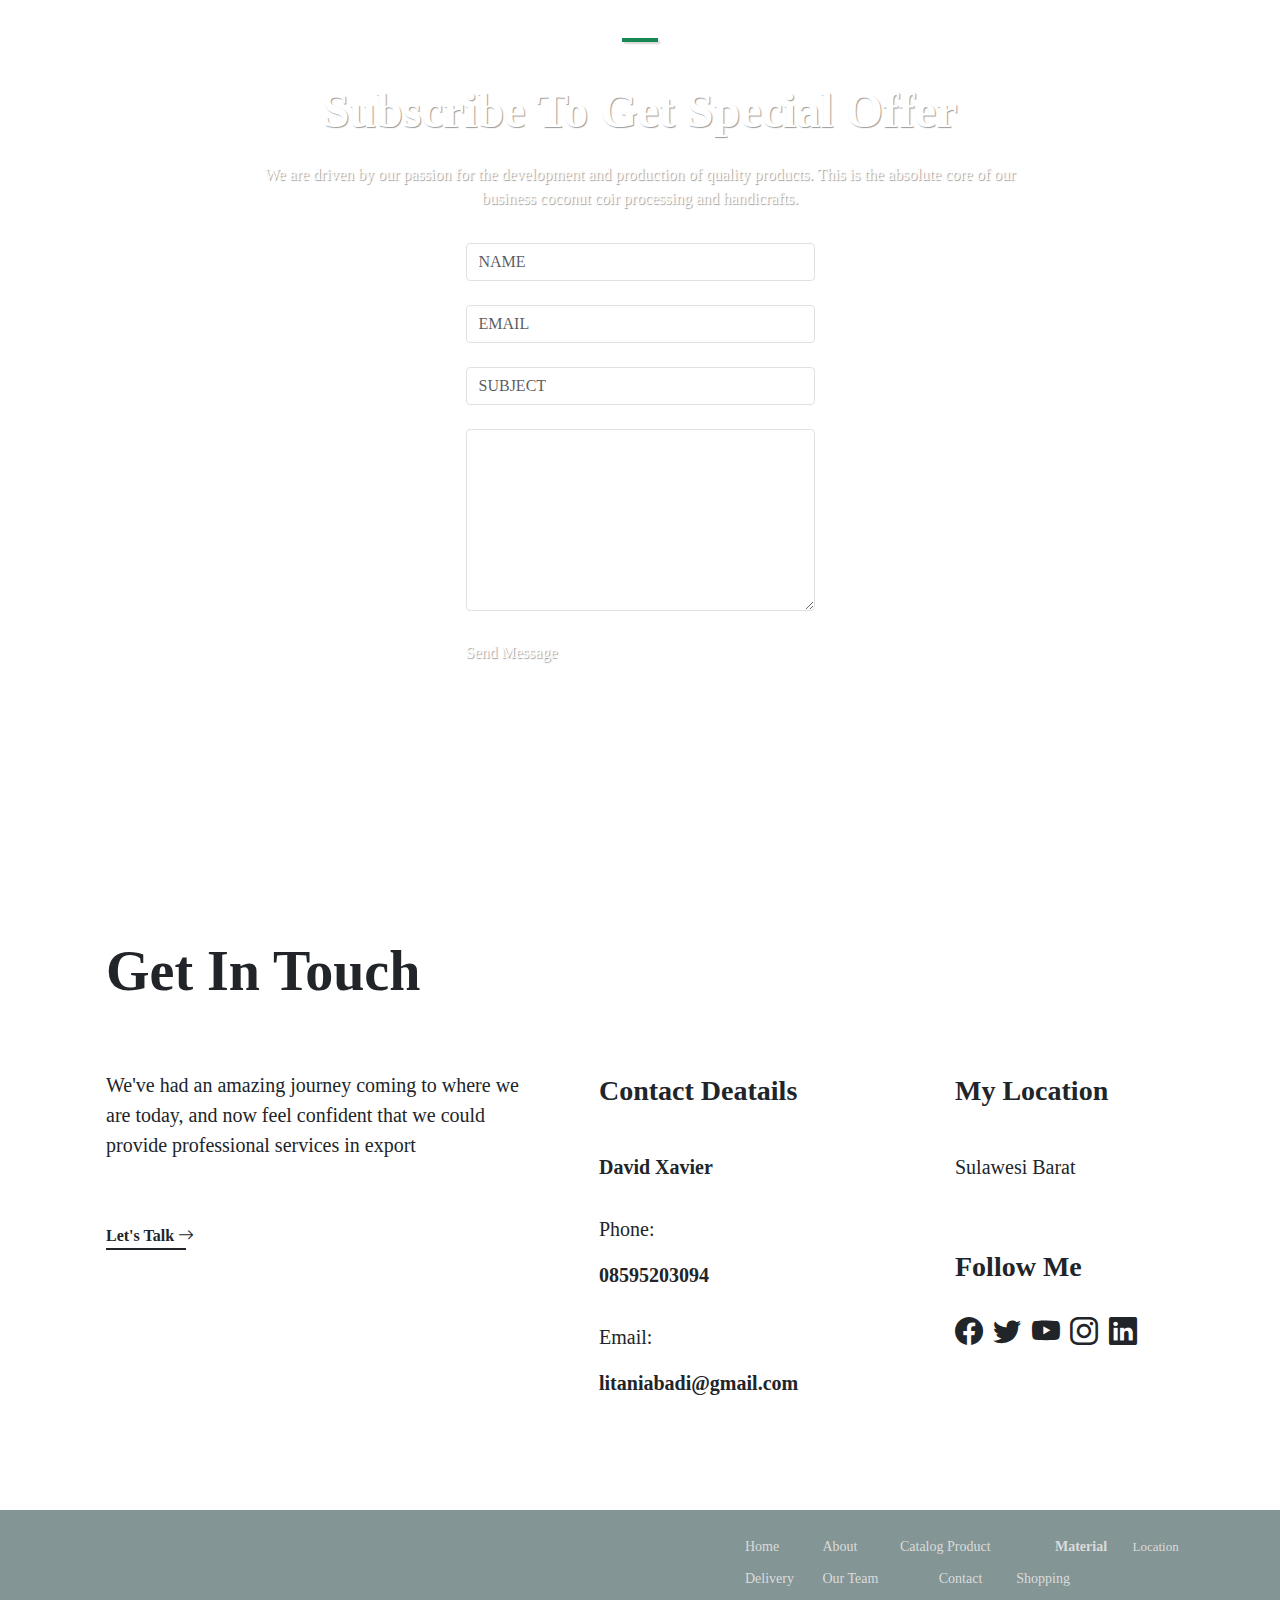
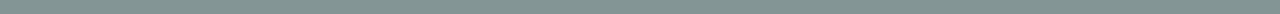
==== commit 1b472e4e: "Update material.html" ====
--- a/material.html
+++ b/material.html
@@ -148,7 +148,7 @@
                 <div class="col-md-4">
                     <div class="row">
                         <div class="col-md-2 mt-5">
-                            <img src="material/1.png">
+                            <img src="Material/1.png">
                         </div>
                         <div class="col-md-7">
                             <div class="row">
@@ -163,7 +163,7 @@
                 <div class="col-md-4">
                     <div class="row">
                         <div class="col-md-2 mt-5">
-                            <img src="material/2.png">
+                            <img src="Material/2.png">
                         </div>
                         <div class="col-md-7">
                             <div class="row">
@@ -178,7 +178,7 @@
                 <div class="col-md-4">
                     <div class="row">
                         <div class="col-md-2 mt-5">
-                            <img src="material/2.png">
+                            <img src="Material/2.png">
                         </div>
                         <div class="col-md-7">
                             <div class="row">
--- a/style.css
+++ b/style.css
@@ -0,0 +1,249 @@
+@media (min-width: 1339px){
+	video#myVideo {
+		position: absolute;
+		z-index: -2; 
+		top: 0; 
+		left: 0; 
+		width: 1440px;
+	}
+
+	.overlay {
+		opacity: 1; 
+	 	background-color:  rgba(22,20,20,.40);
+	 	display: flex; 
+	 	flex-direction: column;
+	 	justify-content: center; 
+	 	align-items: center;
+	 	transition: .6s;
+	 	position: absolute;
+	 	z-index: -1;
+	 	width: 100%;
+	 	height: 810px;
+	 	top: 0;
+	 	left: 0;
+	}
+}
+
+@media (max-width: 1339px){
+	video#myVideo {
+		position: absolute;
+		z-index: -2; 
+		top: 0; 
+		left: 0; 
+		width: 100%;
+	}
+
+	.overlay {
+		opacity: 1; 
+	 	background-color:  rgba(22,20,20,.40);
+	 	display: flex; 
+	 	flex-direction: column;
+	 	justify-content: center; 
+	 	align-items: center;
+	 	transition: .6s;
+	 	position: absolute;
+	 	z-index: -1;
+	 	width: 100%;
+	 	height: 800px;
+	 	top: 0;
+	 	left: 0;
+	}
+}
+
+body {
+	font-family: poppins;
+}
+
+
+.jumbotron {
+	padding: 2rem;
+	margin-top: 120px;
+	color: white;
+	font-family: poppins;
+	text-shadow: 1px 1px 1px rgba(0,0,0,0.25);
+}
+
+.nav-item {
+	border-bottom: 1px solid rgba(0,0,0,0.1);
+}
+
+.bawah {
+	margin-top: 180px;
+}
+
+
+
+.overlay2 {
+	opacity: 1; 
+    background-color: rgba(22,20,20,.40);
+    display: flex; 
+    flex-direction: column;
+    justify-content: center; 
+    align-items: center;
+    transition: .6s;
+    position: absolute;
+    z-index: 1;
+    width: 100%;
+    height: 100%;
+    top: 0;
+    left: 0;
+}
+
+.overlay3 {
+	opacity: 1; 
+    background-color: rgba(37,37,37,.90);
+    display: flex; 
+    flex-direction: column;
+    justify-content: center; 
+    align-items: center;
+    transition: .6s;
+    position: absolute;
+    z-index: 1;
+    width: 100%;
+    height: 100%;
+    top: 0;
+    left: 0;
+}
+
+.social-media {
+	text-decoration: none;
+	color: white;
+}
+
+.social-media i:hover {
+	color: #55b259;
+	transition: .1s;
+}
+
+.parallax {
+	background-image: url('Home/10.png');
+	background-size: cover;
+	height: 720px;
+	background-attachment: fixed;
+}
+
+.parallax-contact {
+	background-image: url('contact/section.png');
+	background-size: cover;
+	background-position: 0 -40px;
+	height: 720px;
+	background-attachment: fixed;
+	text-shadow: 2px 2px 2px rgba(0,0,0,.40);
+}
+
+.parallax-about {
+	background-image: url('about/section.png');
+	background-size: cover;
+	background-position: 0 0px;
+	height: 810px;
+	background-attachment: fixed;
+	text-shadow: 2px 2px 2px rgba(0,0,0,.40);
+}
+
+.parallax-material {
+	background-image: url('Material/section.png');
+	background-size: fixed;
+	background-position: 0 0px;
+	height: 512px;
+	background-attachment: fixed;
+	text-shadow: 2px 2px 2px rgba(0,0,0,.40);
+}
+
+.parallax-location {
+	background-image: url('location/section.png');
+	background-size: fixed;
+	background-position: 0px 0px;
+	height: 720px;
+	background-attachment: fixed;
+	text-shadow: 2px 2px 2px rgba(0,0,0,.40);
+	margin-left: 0px;
+}
+
+.parallax-delivery {
+	margin-top: -67px;
+	background-image: url('delivery/section.png');
+	background-size: fixed;
+	background-position: 0 0px;
+	height: 800px;
+	background-attachment: fixed;
+	text-shadow: 2px 2px 2px rgba(0,0,0,.40);
+}
+
+.subscribe {
+	background-image: url('material/9.png');
+	background-size: fixed;
+	background-position: 0 0px;
+	height: 100%;
+	background-attachment: fixed;
+	text-shadow: 1px 1px 1px rgba(0,0,0,.40);
+}
+
+#more_about_us button:hover {
+	color: #a3c4c9;
+	transition: .2s;
+}
+
+input.form-control  {
+	border-radius: 4px;
+}
+
+textarea.form-control  {
+	border-radius: 4px;
+}
+
+button.pesan {
+	border-radius: 0px;
+	border-bottom: 2px solid white;
+}
+
+button.contact_pesan {
+	border-radius: 0px;
+	border-bottom: 2px solid black;
+}
+
+button.subscribe {
+	/*color: white;*/
+	text-align: center;
+	background-color: rgba(0,0,0,0);
+	border-radius: 0px;
+	border-top: 0;
+	border-left: 0;
+	border-right: 0;
+	border-bottom: 3px solid white;
+}
+
+button.subscribe:hover {
+	background-color: rgba(255,255,255,.63);
+	transition: .2s;
+}
+
+input.input-group-text {
+	border-radius: 4px;
+	text-align: left;
+}
+
+textarea.input-group-text  {
+	border-radius: 4px;
+	width: 100%;
+}
+
+.input-group-text {
+	padding-right: 0px;
+}
+
+.our-team {
+	text-shadow: 2px 2px 2px rgba(0,0,0,.25);
+}
+
+#link{
+	text-decoration: none; color: white;
+}
+
+#link:hover {
+	color: #55b259;
+	transition: .2s;
+}
+
+#span-collapse {
+	transform: rotate(45deg);
+}
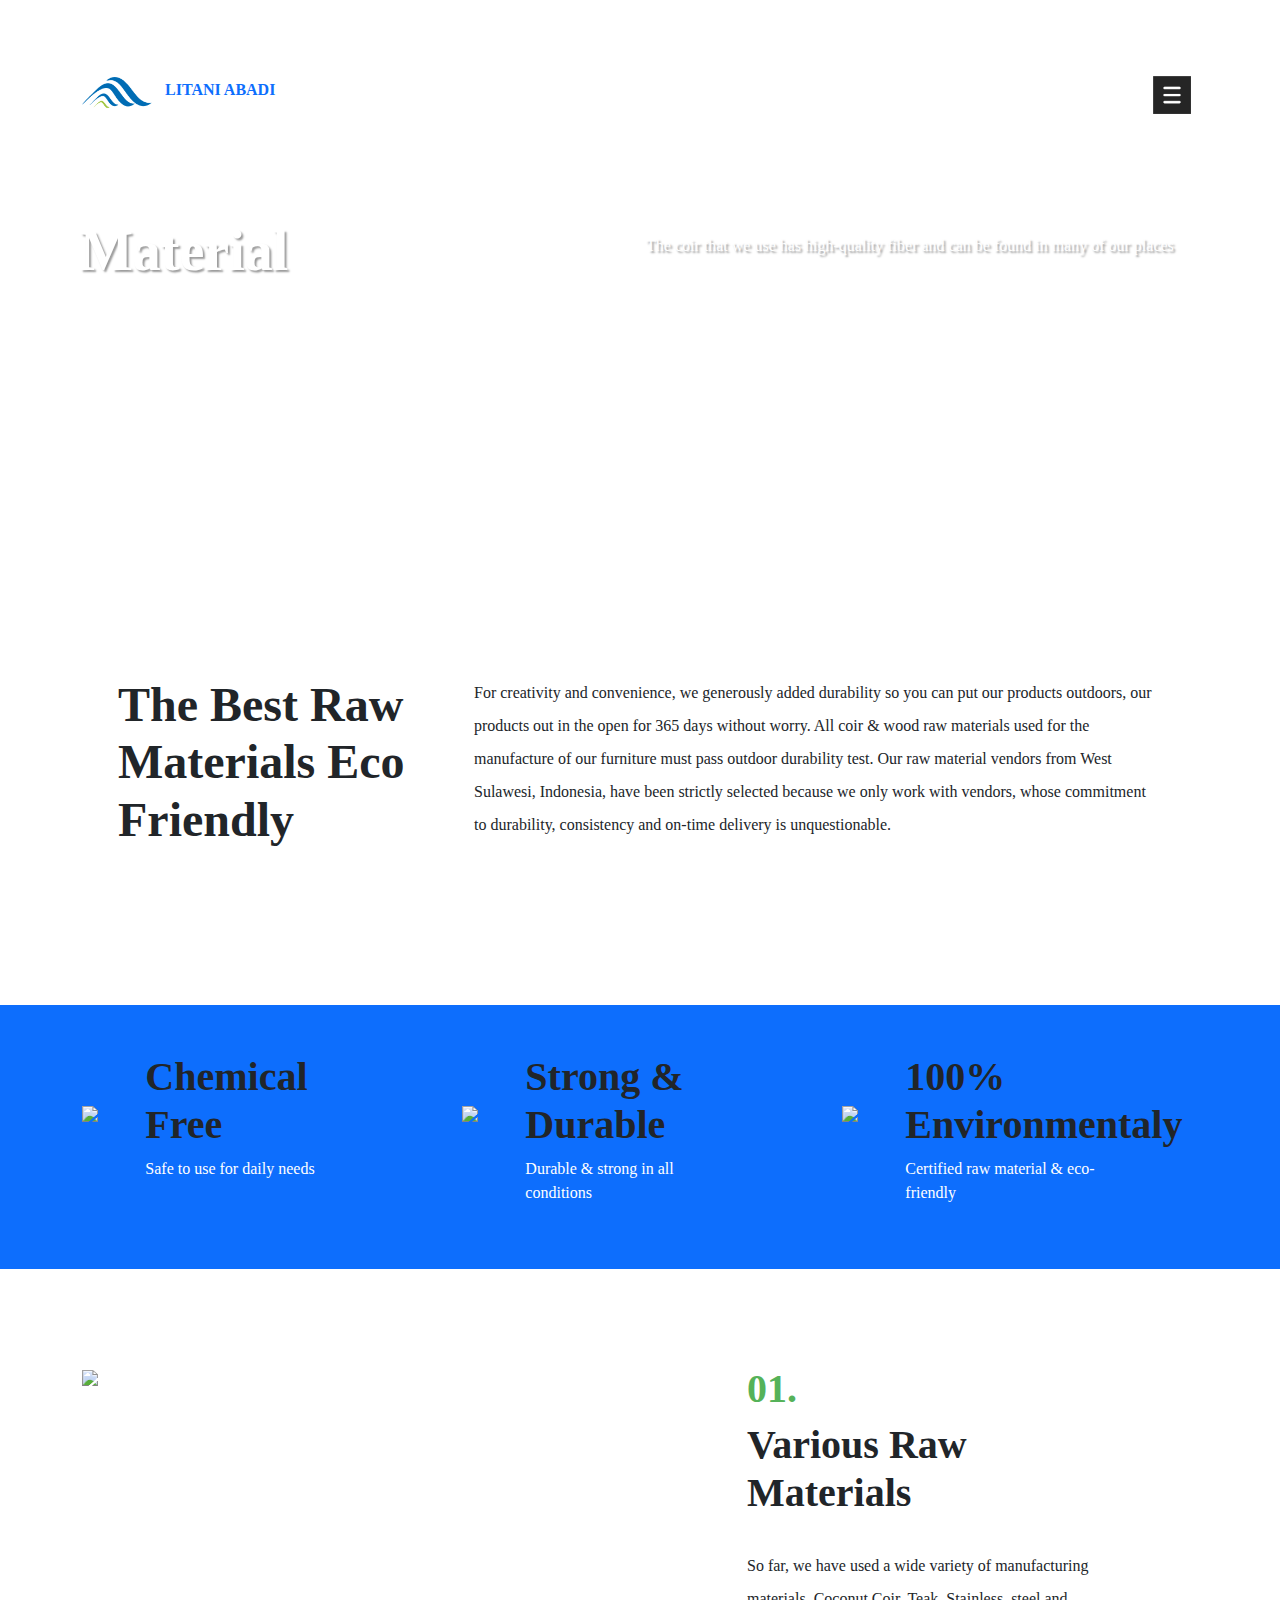
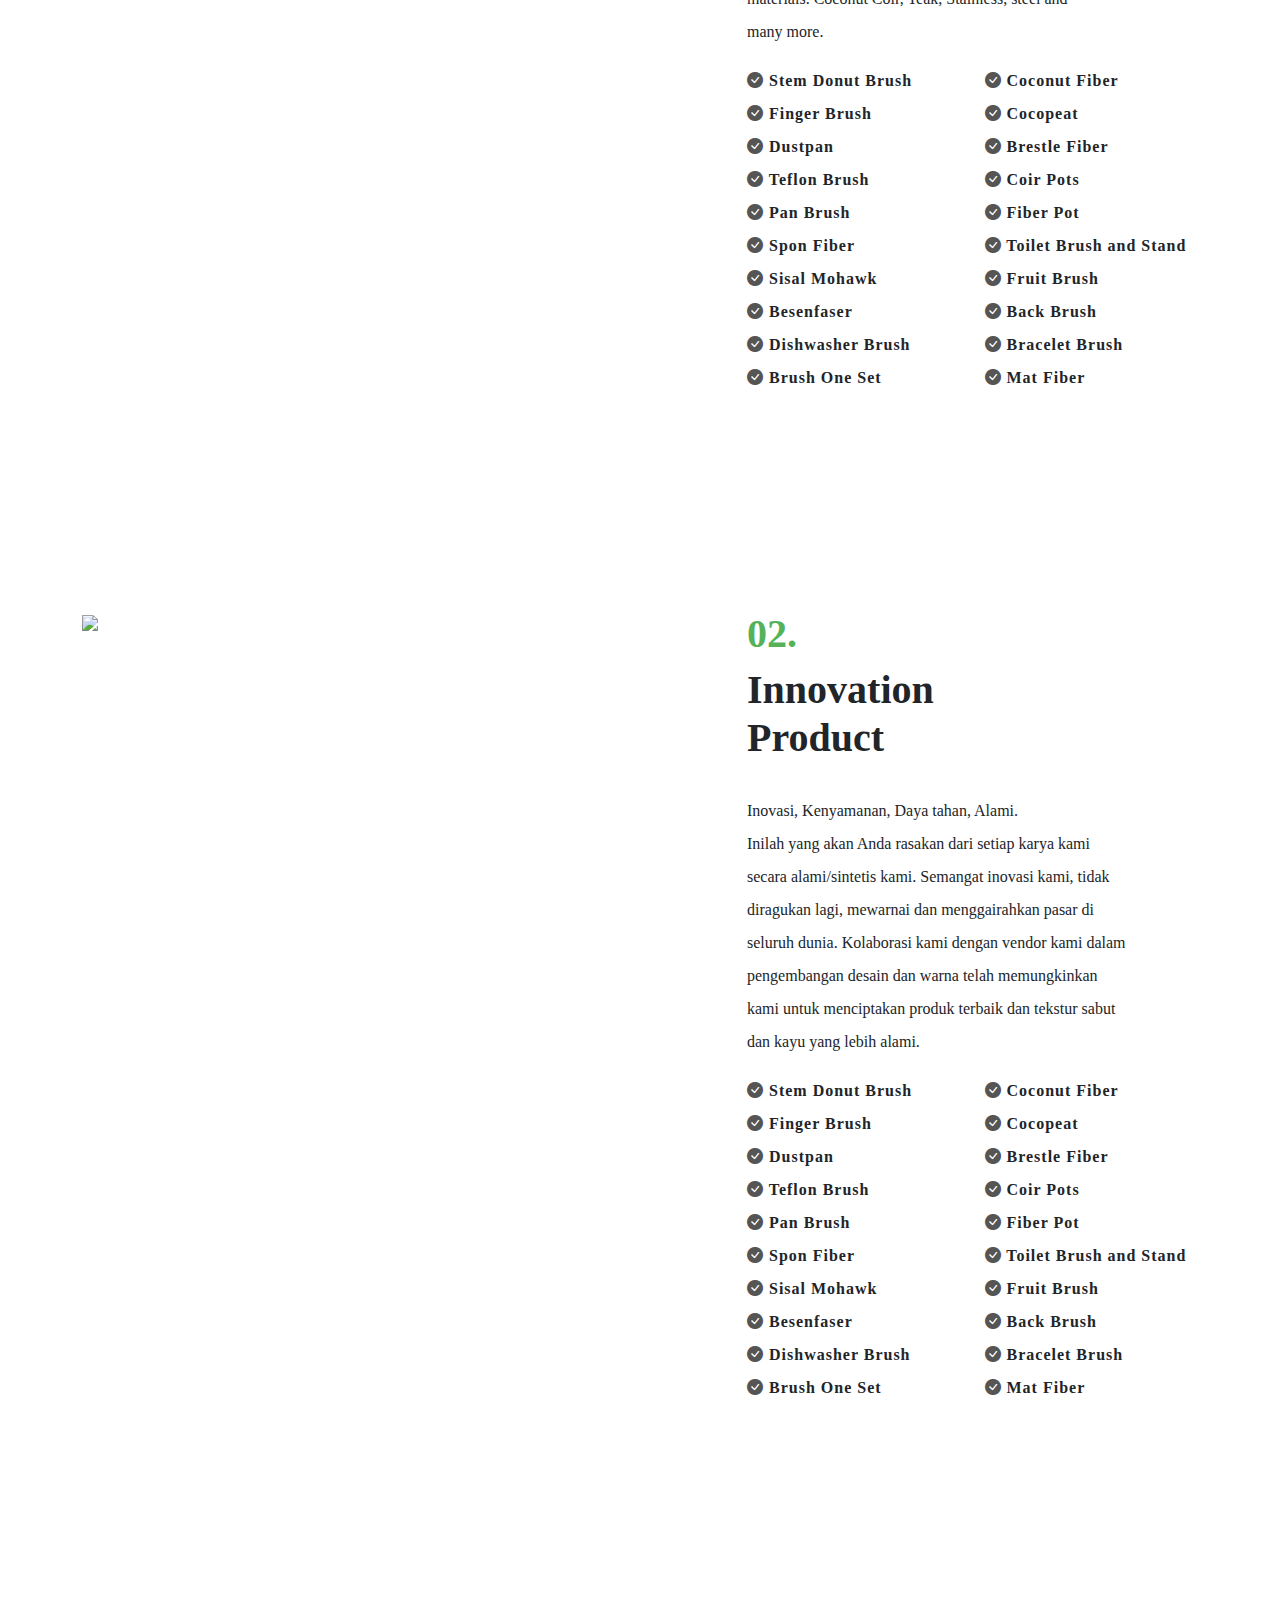
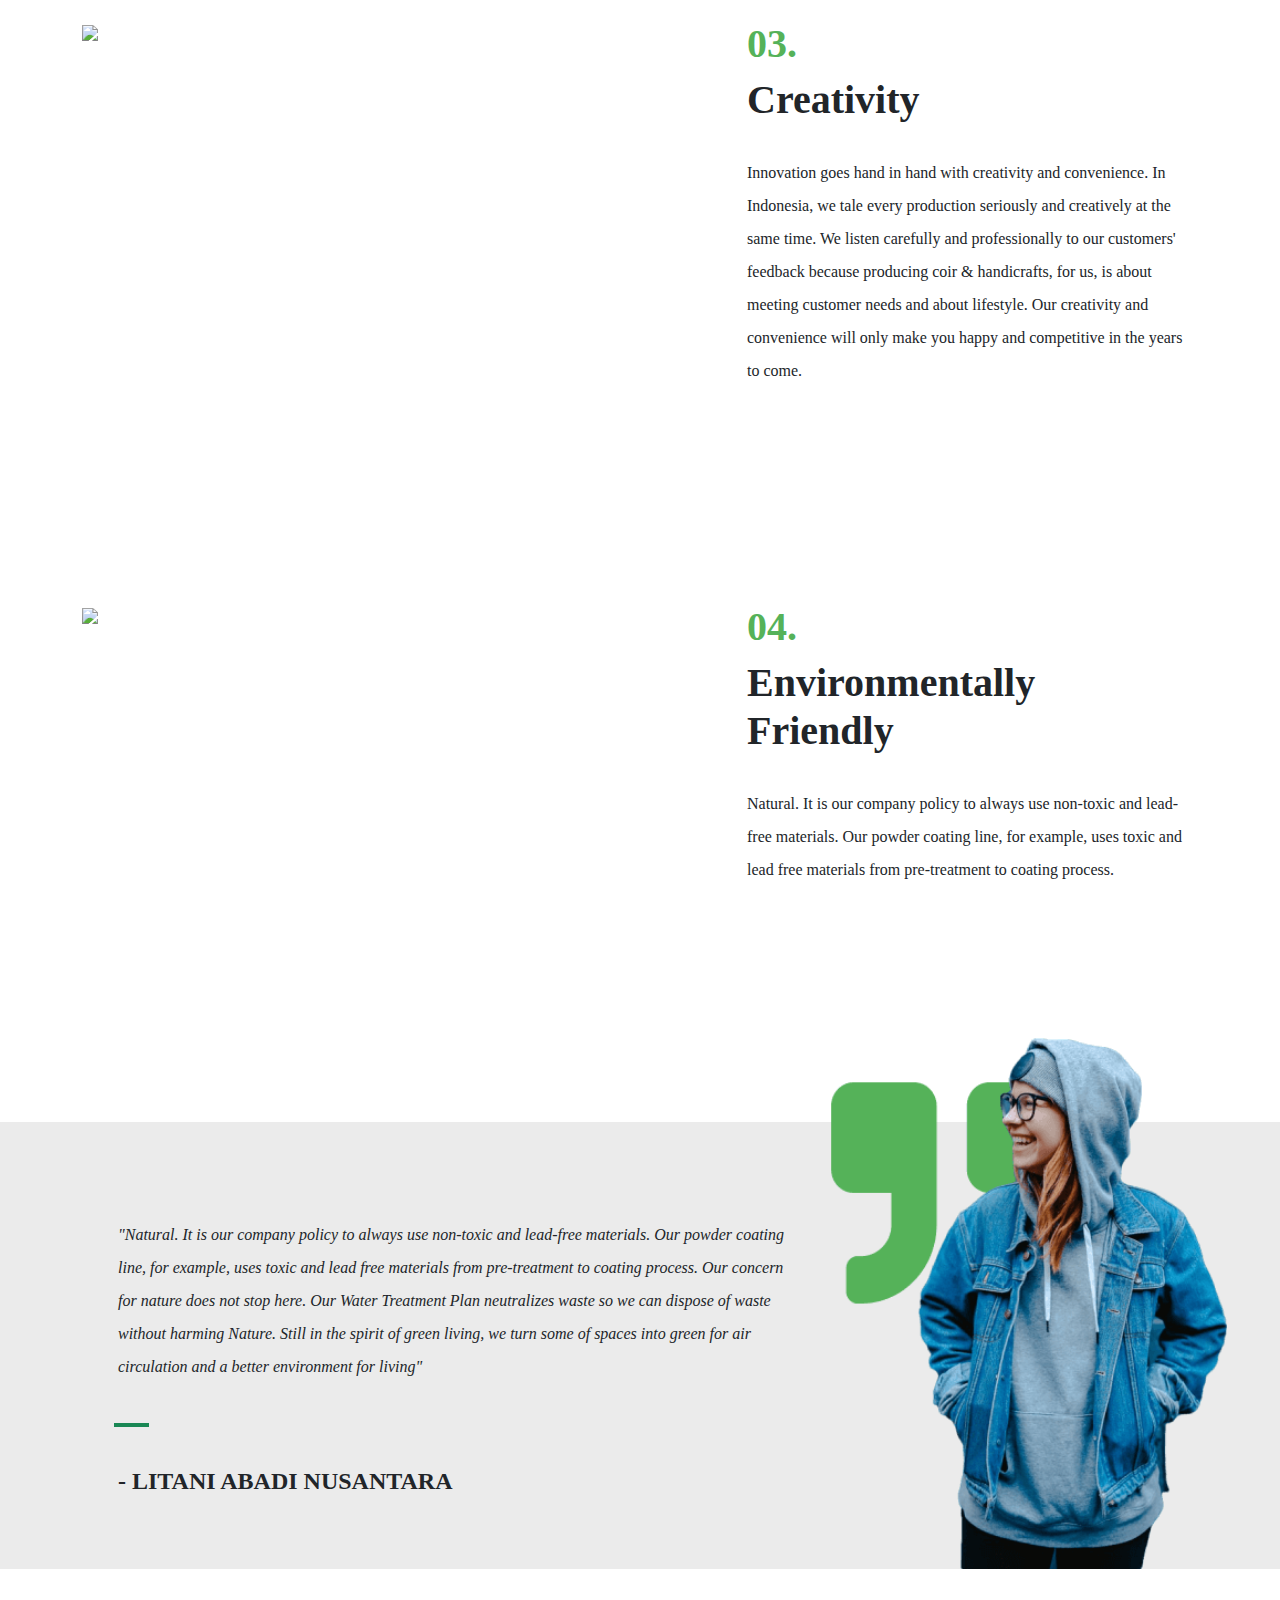
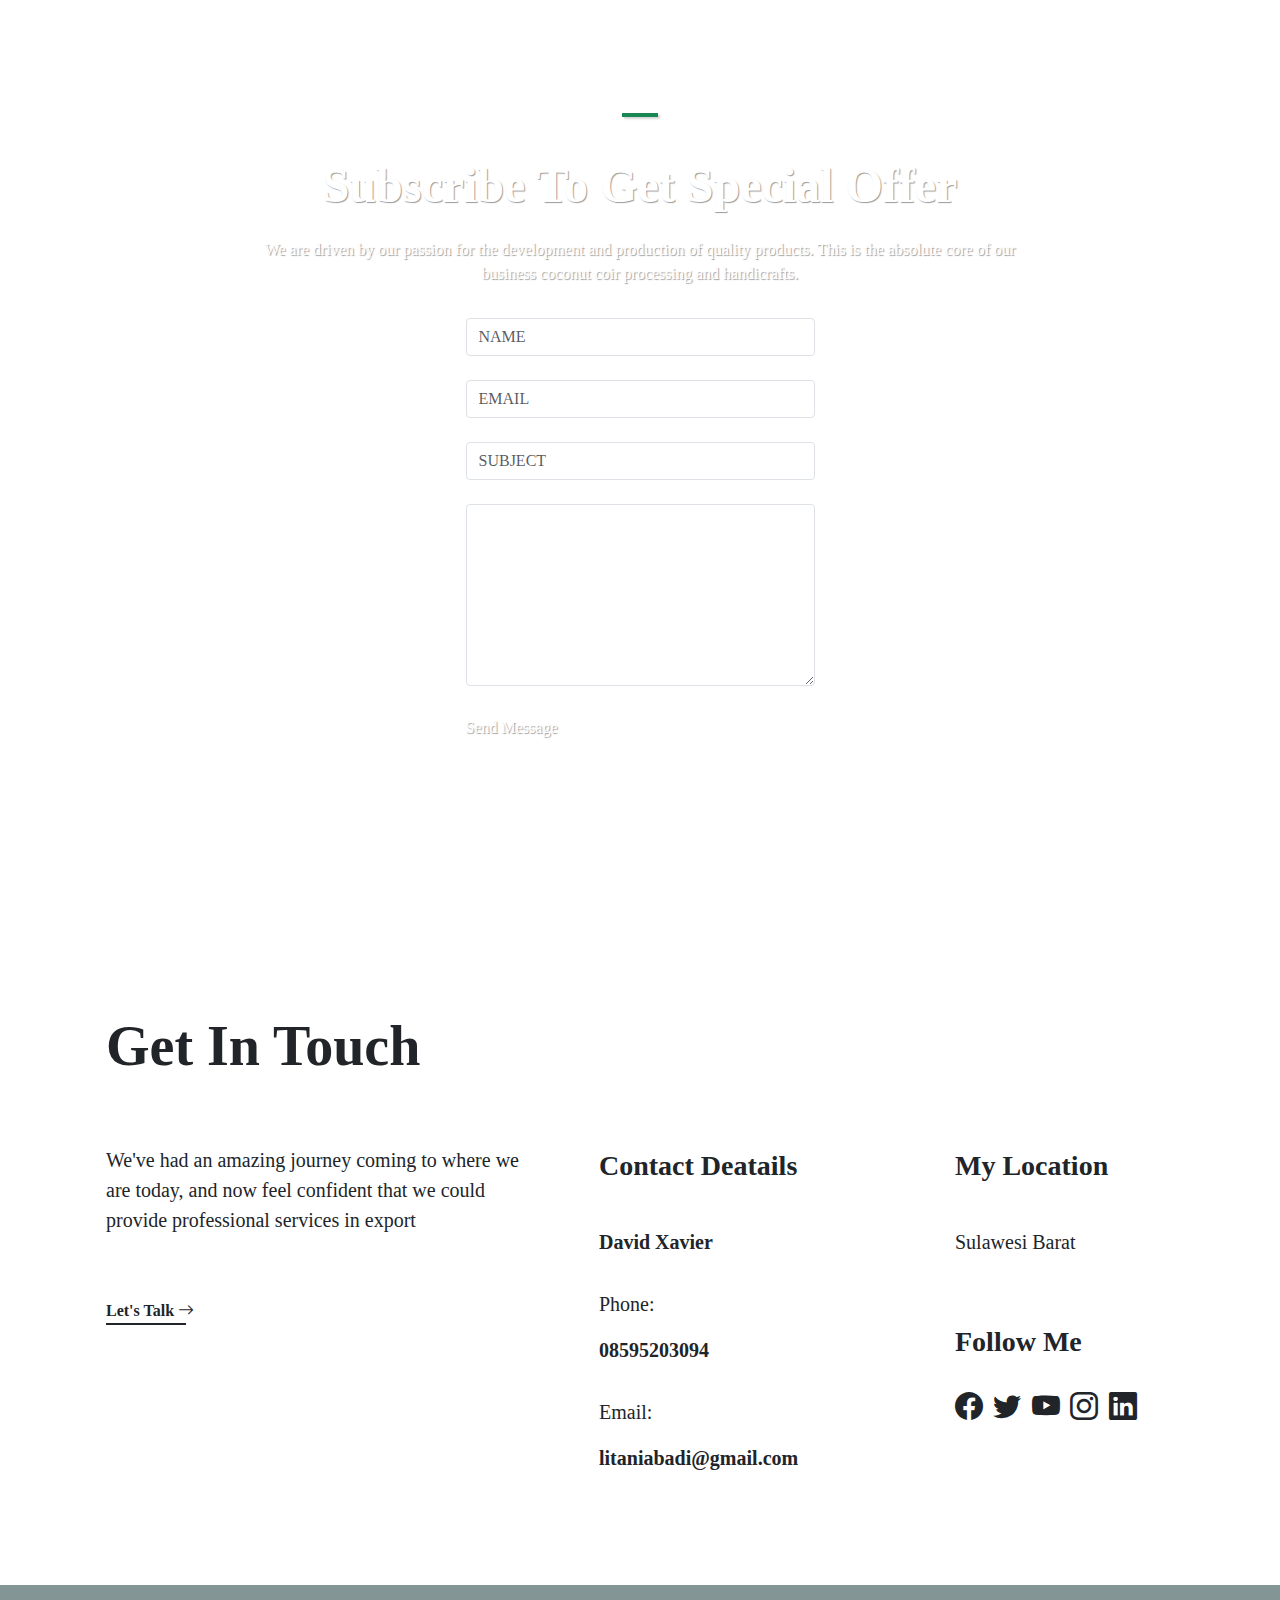
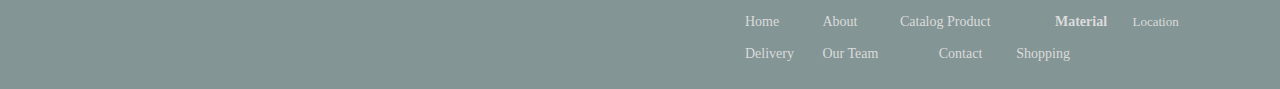
==== commit 2324ea7f: "first commit" ====
--- a/material.html
+++ b/material.html
@@ -4,9 +4,9 @@
     <meta charset="utf-8">
     <meta name="viewport" content="width=device-width, initial-scale=1">
     <!-- Script Swiper -->
-    <script src="swiperJS/package/js/swiper.min.js"></script>
+    <script src="swiperJs/package/js/swiper.min.js"></script>
     <!-- swipper css -->
-    <link rel="stylesheet" href="swiperJS/package/css/swiper.min.css">
+    <link rel="stylesheet" href="swiperJs/package/css/swiper.min.css">
 
     <script src="js/jquery-3.4.1.min.js"></script>
     <link href="https://cdn.jsdelivr.net/npm/bootstrap@5.3.0-alpha1/dist/css/bootstrap.min.css" rel="stylesheet">
@@ -148,7 +148,7 @@
                 <div class="col-md-4">
                     <div class="row">
                         <div class="col-md-2 mt-5">
-                            <img src="Material/1.png">
+                            <img src="material/1.png">
                         </div>
                         <div class="col-md-7">
                             <div class="row">
@@ -163,7 +163,7 @@
                 <div class="col-md-4">
                     <div class="row">
                         <div class="col-md-2 mt-5">
-                            <img src="Material/2.png">
+                            <img src="material/2.png">
                         </div>
                         <div class="col-md-7">
                             <div class="row">
@@ -178,7 +178,7 @@
                 <div class="col-md-4">
                     <div class="row">
                         <div class="col-md-2 mt-5">
-                            <img src="Material/2.png">
+                            <img src="material/2.png">
                         </div>
                         <div class="col-md-7">
                             <div class="row">
@@ -729,4 +729,4 @@
     <script src="js/validasi_pesan.js"></script>
 
   </body>
-</html>
+</html>--- a/style.css
+++ b/style.css
@@ -141,7 +141,7 @@
 }
 
 .parallax-material {
-	background-image: url('Material/section.png');
+	background-image: url('material/section.png');
 	background-size: fixed;
 	background-position: 0 0px;
 	height: 512px;
@@ -246,4 +246,4 @@
 
 #span-collapse {
 	transform: rotate(45deg);
-}
+}